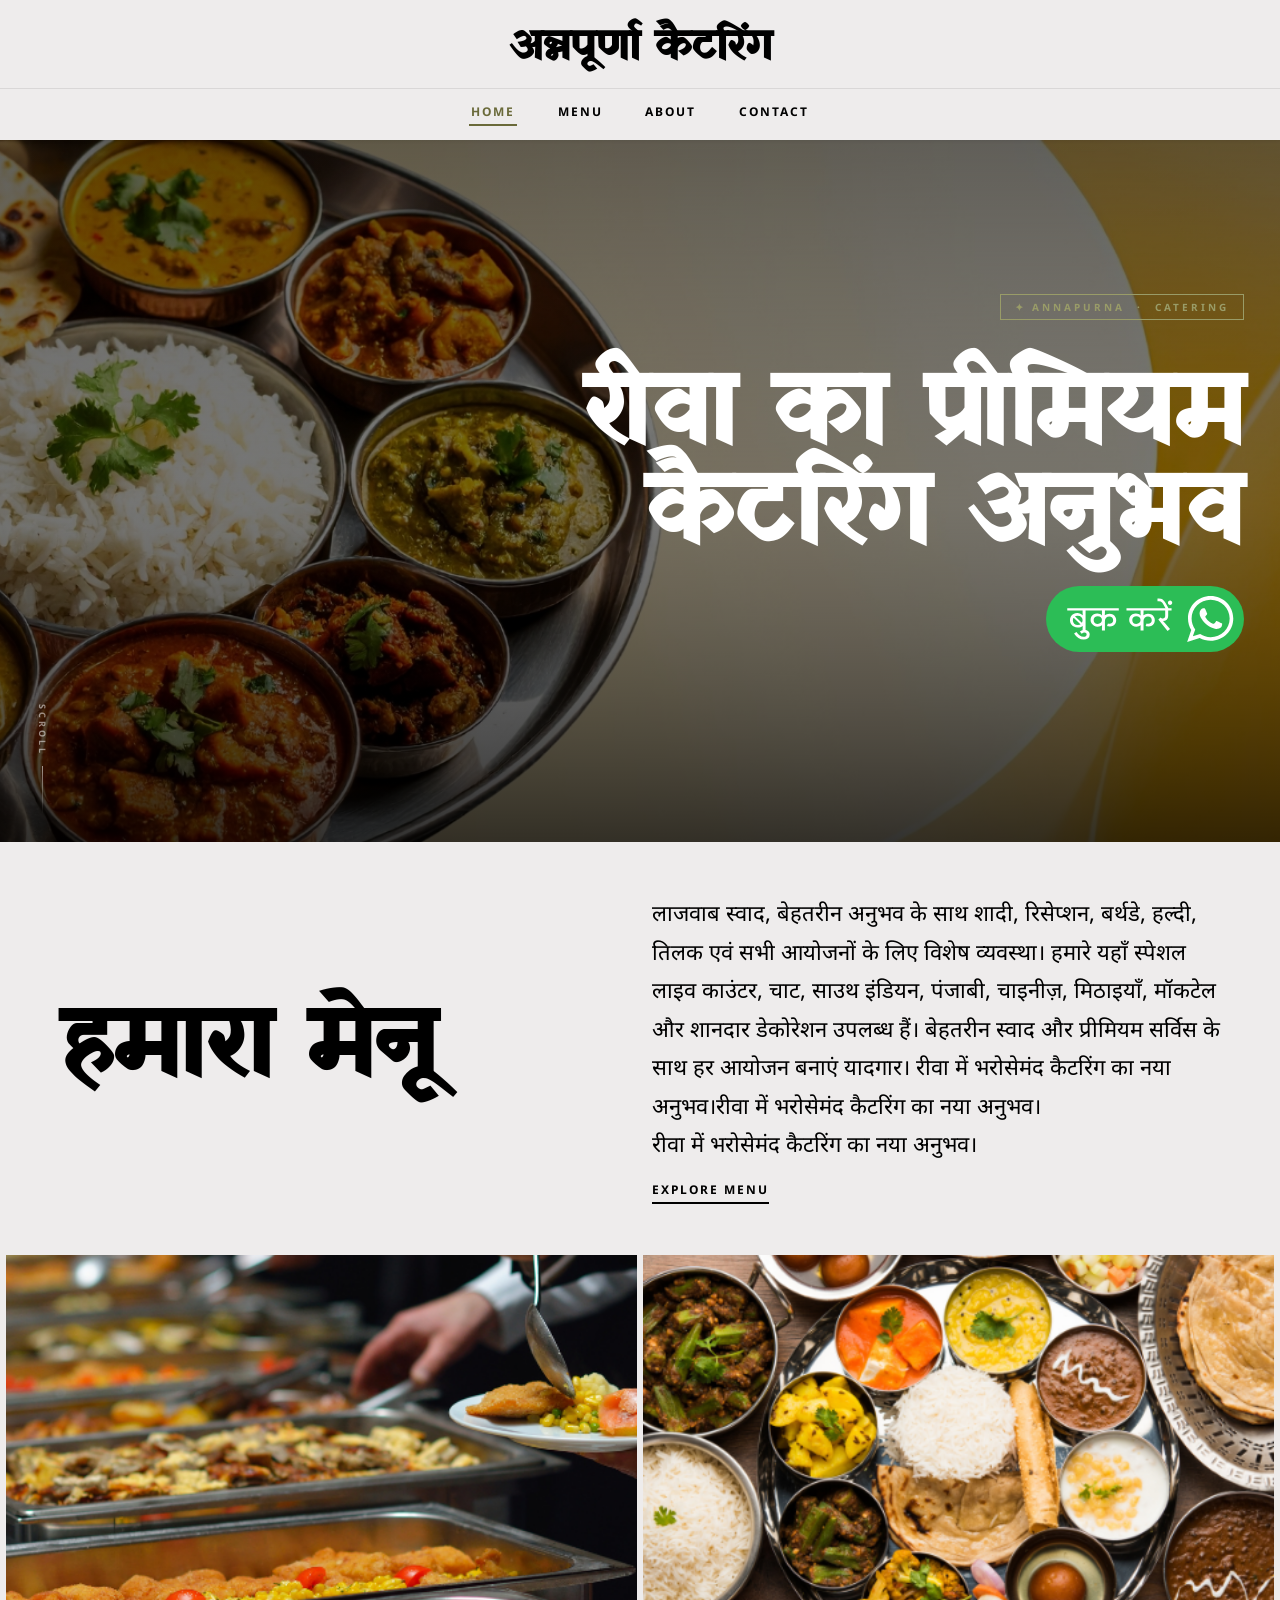
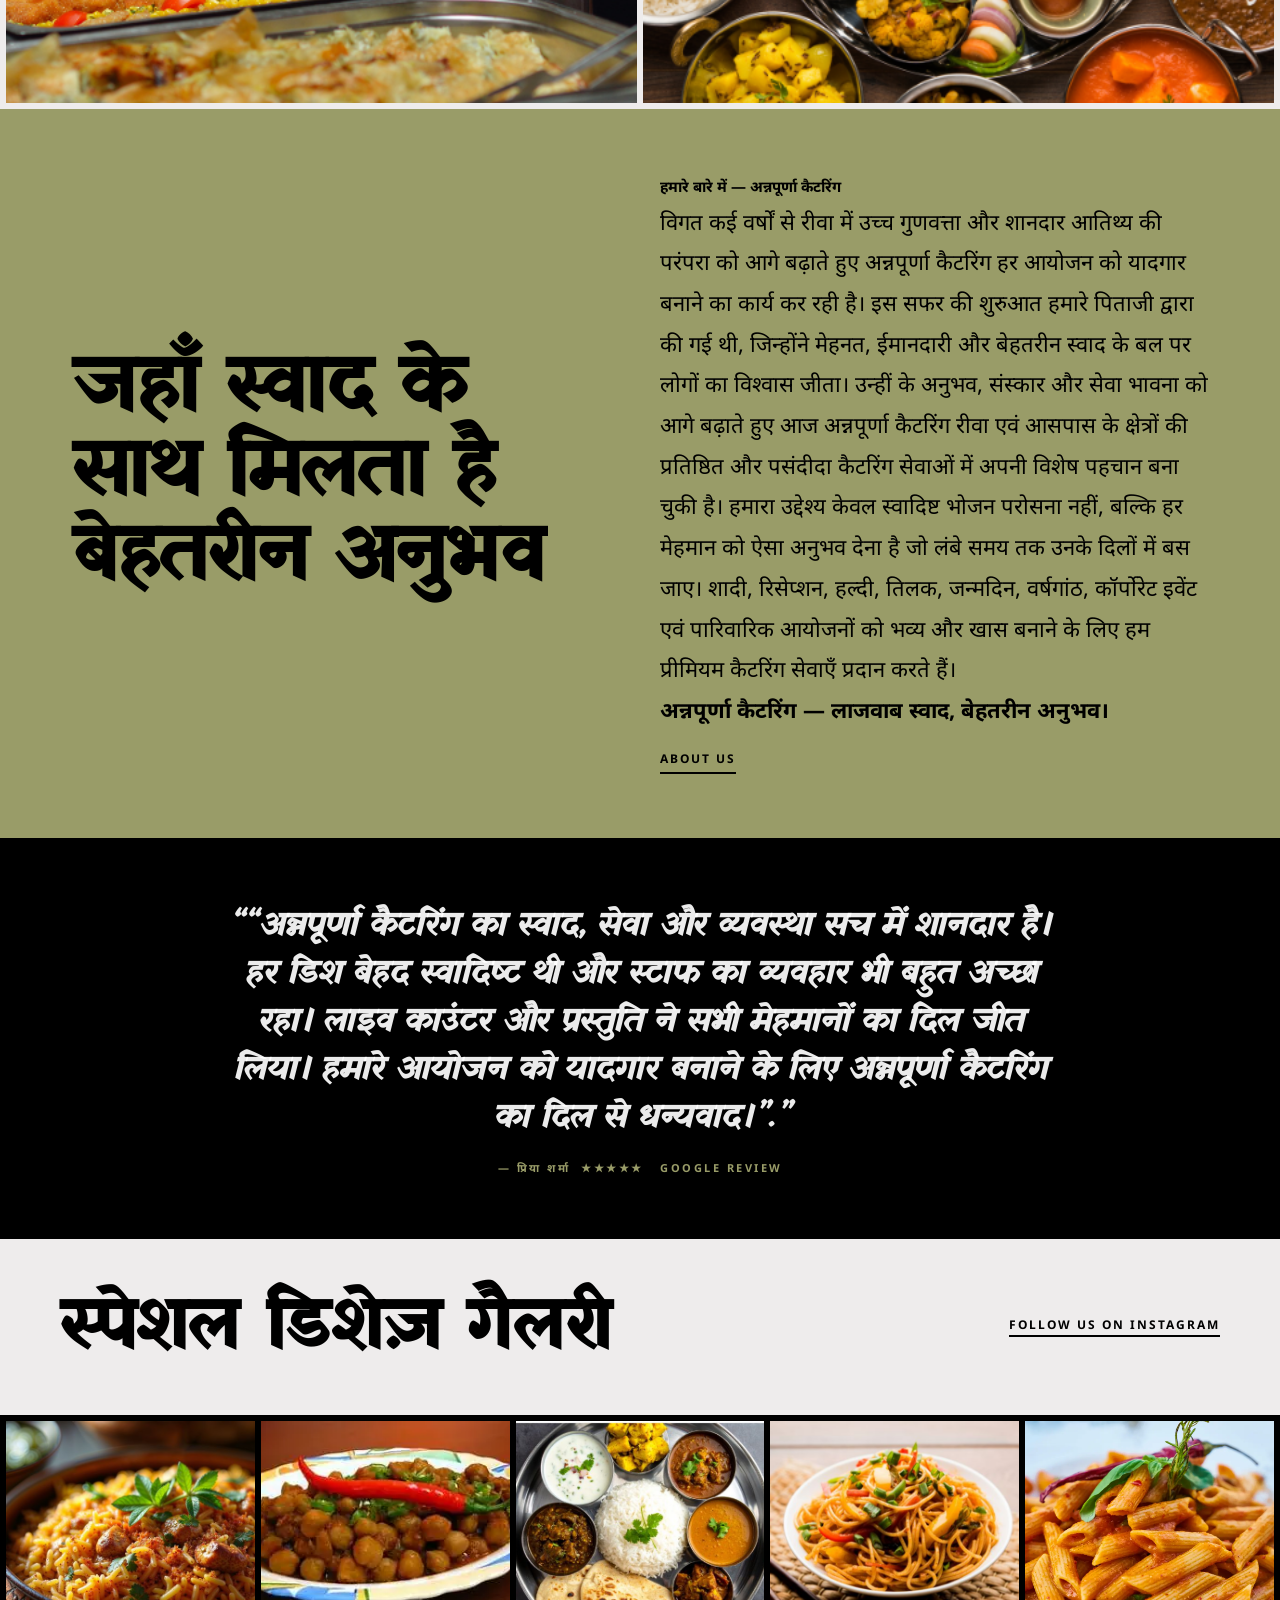
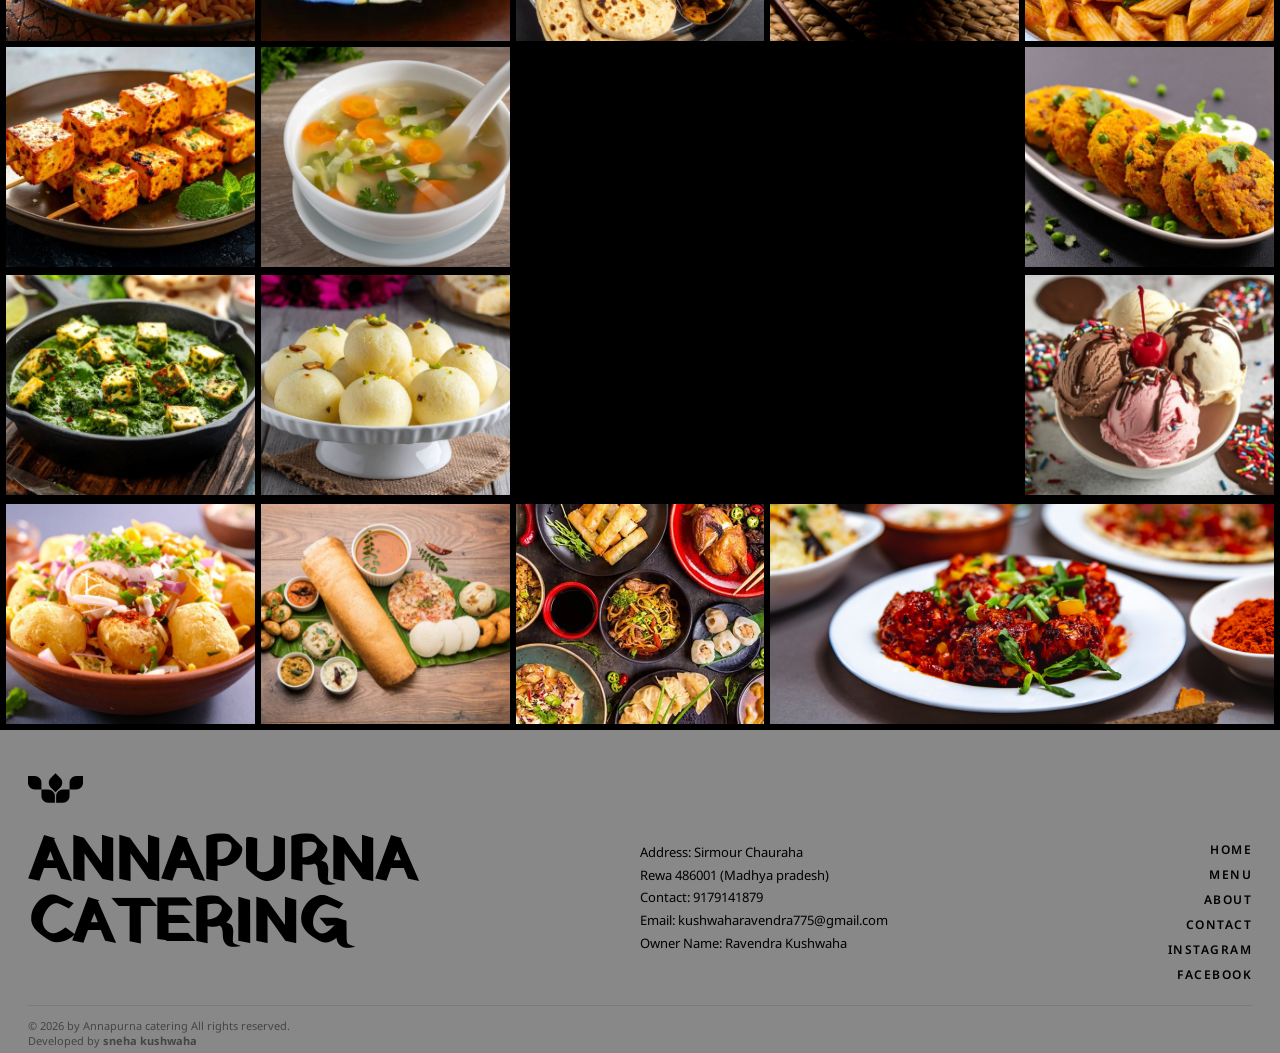
==== index.html @ 1f5bac2f "Update index.html" ====
<!DOCTYPE html>
<html lang="en">
<head>
  <meta charset="UTF-8">
  <meta name="viewport" content="width=device-width, initial-scale=1.0">
  <meta name="description" content="Annapurna Catering">

  <!-- Open Graph / Social Sharing -->
  <meta property="og:type" content="website">
  <meta property="og:title" content="Annapurna Catering — Indian Restaurant & Caffe">
  <meta property="og:description" content="Experience authentic Indian cuisine crafted with tradition, spice, and soul. Reserve your table at Annapurna Catering today.">
  <meta property="og:image" content="images/hero.jpg">

  <!-- Twitter Card -->
  <meta name="twitter:card" content="summary_large_image">
  <meta name="twitter:title" content="Annapurna Catering — Indian Restaurant & Caffe">
  <meta name="twitter:description" content="Authentic Indian flavours, warm ambiance, unforgettable dining. Book your table now.">
  <meta name="twitter:image" content="images/hero.jpg">

  <title>Annapurna Catering — Indian Restaurant &amp; Caffe</title>

  <!-- Favicon -->
  <link rel="icon" type="image/svg+xml" href="data:image/svg+xml,%3Csvg xmlns='http://www.w3.org/2000/svg' viewBox='0 0 180 97'%3E%3Cpath fill='%23999c68' d='M92 75c0-12.15 9.85-22 22-22h22v22c0 12.15-9.85 22-22 22H92V75Z'/%3E%3Cpath fill='%23999c68' d='M136 31c0-12.15 9.85-22 22-22h22v22c0 12.15-9.85 22-22 22h-22V31Z'/%3E%3Cpath fill='%23999c68' d='M88 75c0-12.15-9.85-22-22-22H44v22c0 12.15 9.85 22 22 22h22V75Z'/%3E%3Cpath fill='%23999c68' d='M44 31c0-12.15-9.85-22-22-22H0v22c0 12.15 9.85 22 22 22h22V31Z'/%3E%3Cpath fill='%23999c68' d='M74.556 46.67c-8.591-8.592-8.591-22.522 0-31.113L90.113 0l15.556 15.556c8.592 8.591 8.592 22.521 0 31.113L90.113 62.226 74.556 46.67Z'/%3E%3C/svg%3E">
  <link rel="stylesheet" href="css/style.css">

  <!-- hindi font  -->
  <link rel="preconnect" href="https://fonts.googleapis.com">
  <link rel="preconnect" href="https://fonts.gstatic.com" crossorigin>
  <link href="https://fonts.googleapis.com/css2?family=Yatra+One&display=swap" rel="stylesheet">
  <link href="https://fonts.googleapis.com/css2?family=Noto+Sans:ital,wght@0,100..900;1,100..900&display=swap" rel="stylesheet">

</head>
<body>

  <!-- ══════════════════════════════════════
       NAVBAR — Logo center-top, links row below
       ══════════════════════════════════════ -->
  <nav class="topnav" id="myTopnav">

    <!-- Row 1: Logo (center) + hamburger (right on mobile) -->
    <div class="nav-top-row">
      <div class="logo">अन्नपूर्णा कैटरिंग</div>
    </div>

    <!-- Row 2: Navigation links -->
    <div class="nav-links" id="navLinks">
      <a href="index.html" class="active">HOME</a>
      <a href="menu.html">MENU</a>
      <a href="about.html">ABOUT</a>
      <a href="about.html#contact">CONTACT</a>
      
    </div>

  </nav>

  <!-- ══════════════════════════════════════
       HERO — Fully rebuilt with rich content
       ══════════════════════════════════════ -->
  <section class="hero" id="heroSection">
    <div class="hero-inner">
      <div class="hero-badge">&#10022; ANNAPURNA &nbsp;&middot;&nbsp; CATERING</div>
        <br><br>
      <h1 class="hero-title">
        रीवा का प्रीमियम <br>
        कैटरिंग अनुभव<br>
      </h1>
      <a href="https://wa.me/9179141879" target="_blank" rel="noopener noreferrer">
        <img src="images/wasvg.svg" alt="WhatsApp" width="30%" height="auto" align="right">
      </a>
   </div>

    <!-- Scroll indicator -->
    <div class="hero-scroll-hint">
      <span>SCROLL</span>
      <div class="scroll-line"></div>
    </div>
  </section>



  <!-- ══════════════════════════════════════
       MENU INTRO
       ══════════════════════════════════════ -->
  <section class="about">
    <div class="big-text">हमारा मेनू </div>
    <div class="small-text">
      <p>लाजवाब स्वाद, बेहतरीन अनुभव के साथ शादी, रिसेप्शन, बर्थडे, हल्दी, तिलक एवं सभी आयोजनों के लिए विशेष व्यवस्था। हमारे यहाँ स्पेशल लाइव काउंटर, चाट, साउथ इंडियन, पंजाबी, चाइनीज़, मिठाइयाँ, मॉकटेल और शानदार डेकोरेशन उपलब्ध हैं। बेहतरीन स्वाद और प्रीमियम सर्विस के साथ हर आयोजन बनाएं यादगार। रीवा में भरोसेमंद कैटरिंग का नया अनुभव।रीवा में भरोसेमंद कैटरिंग का नया अनुभव।
        <br>रीवा में भरोसेमंद कैटरिंग का नया अनुभव।
      </p>
      <a href="menu.html"><b>EXPLORE MENU</b></a>
    </div>
  </section>

  <!-- ══════════════════════════════════════
       IMAGE DUO
       ══════════════════════════════════════ -->
  <div class="image-box">
    <div class="img1">
      <img src="images/about-1.png" alt="Warm and inviting restaurant interior at Annapurna Catering">
    </div>
    <div class="img2">
      <img src="images/about-2.png" alt="Beautifully plated Indian dishes at Annapurna Catering">
    </div>
  </div>

  <!-- ══════════════════════════════════════
       GREEN BANNER
       ══════════════════════════════════════ -->
  <section class="box-section">
    <div class="box1">जहाँ स्वाद के <br> साथ मिलता है <br>बेहतरीन अनुभव</div>
    <div class="box2"><b>हमारे बारे में — अन्नपूर्णा कैटरिंग</b>
      <p>विगत कई वर्षों से रीवा में उच्च गुणवत्ता और शानदार आतिथ्य की परंपरा को आगे बढ़ाते हुए अन्नपूर्णा कैटरिंग हर आयोजन को यादगार बनाने का कार्य कर रही है। इस सफर की शुरुआत हमारे पिताजी द्वारा की गई थी, जिन्होंने मेहनत, ईमानदारी और बेहतरीन स्वाद के बल पर लोगों का विश्वास जीता। उन्हीं के अनुभव, संस्कार और सेवा भावना को आगे बढ़ाते हुए आज अन्नपूर्णा कैटरिंग रीवा एवं आसपास के क्षेत्रों की प्रतिष्ठित और पसंदीदा कैटरिंग सेवाओं में अपनी विशेष पहचान बना चुकी है।

हमारा उद्देश्य केवल स्वादिष्ट भोजन परोसना नहीं, बल्कि हर मेहमान को ऐसा अनुभव देना है जो लंबे समय तक उनके दिलों में बस जाए। शादी, रिसेप्शन, हल्दी, तिलक, जन्मदिन, वर्षगांठ, कॉर्पोरेट इवेंट एवं पारिवारिक आयोजनों को भव्य और खास बनाने के लिए हम प्रीमियम कैटरिंग सेवाएँ प्रदान करते हैं।

<br><b>अन्नपूर्णा कैटरिंग — लाजवाब स्वाद, बेहतरीन अनुभव।</b> </p>
      <a href="about.html">ABOUT US</a>
    </div>
  </section>

  <!-- ══════════════════════════════════════
       TESTIMONIAL STRIP
       ══════════════════════════════════════ -->
  <div class="testimonial-strip">
    <div class="testimonial-quote">
      &ldquo;“अन्नपूर्णा कैटरिंग का स्वाद, सेवा और व्यवस्था सच में शानदार है। हर डिश बेहद स्वादिष्ट थी और स्टाफ का व्यवहार भी बहुत अच्छा रहा। लाइव काउंटर और प्रस्तुति ने सभी मेहमानों का दिल जीत लिया। हमारे आयोजन को यादगार बनाने के लिए अन्नपूर्णा कैटरिंग का दिल से धन्यवाद।”.&rdquo;
    </div>
    <div class="testimonial-author">— प्रिया शर्मा  &nbsp;&#9733;&#9733;&#9733;&#9733;&#9733; &nbsp; GOOGLE REVIEW</div>
  </div>

  <!-- ══════════════════════════════════════
       MOMENTS HEADING
       ══════════════════════════════════════ -->
  <div class="tag">
    <p>स्पेशल डिशेज़ गैलरी</p>
    <a href="https://www.instagram.com/ravendrakushwaha836" target="_blank" rel="noopener noreferrer">FOLLOW US ON INSTAGRAM</a>
  </div>

  <!-- ══════════════════════════════════════
       PHOTO GRID
       ══════════════════════════════════════ -->
  <div class="grid-container">
    <div class="item1">
      <img src="images/gallary-1.jpg" alt="Indian dish">
      <!-- <h4 class="price">Check menu for price</h4> -->
    </div>
    <div class="item2">
      <img src="images/gallery-2.webp" alt="Indian dish">
      <!-- <h4 class="price">Check menu for price</h4> -->
    </div>
    <div class="item3">
      <img src="images/catering.jpg" alt="Indian dish">
      <!-- <h4 class="price">Check menu for price</h4> -->
    </div>
    <div class="item4">
      <img src="images/gallery-4.jpg" alt="Indian dish">
      <!-- <h4 class="price">Check menu for price</h4> -->
    </div>
    <div class="item5">
      <img src="images/gallery-5.webp" alt="Indian dish">
      <!-- <h4 class="price">Check menu for price</h4> -->
    </div>
    <div class="item6">
      <img src="images/gallery-6.jpg" alt="Indian dish">
      <!-- <h4 class="price">Check menu for price</h4> -->
    </div>
    <div class="item7">
      <img src="images/gallery-7.jpg" alt="Indian dish">
      <!-- <h4 class="price">Check menu for price</h4> -->
    </div>
    <div class="item8">
      <video src="videos/video-1.mp4" autoplay muted loop playsinline></video>
    </div>
    <div class="item9">
      <img src="images/gallery-8.jpg" alt="Indian dish">
      <!-- <h4 class="price">Check menu for price</h4> -->
    </div>
    <div class="item10">
      <img src="images/gallery-9.jpg" alt="Indian dish">
      <!-- <h4 class="price">Check menu for price</h4> -->
    </div>
    <div class="item11">
      <img src="images/gallery-10.jpg" alt="Indian dish">
      <!-- <h4 class="price">Check menu for price</h4> -->
    </div>
    <div class="item12">
      <img src="images/gallery-11.jpg" alt="Indian dish">
      <!-- <h4 class="price">Check menu for price</h4> -->
    </div>
    <div class="item13">
      <img src="images/gallery-12.jpg" alt="Indian dish">
      <!-- <h4 class="price">Check menu for price</h4> -->
    </div>
    <div class="item14">
      <img src="images/gallery-13.jpg" alt="Indian dish">
      <!-- <h4 class="price">Check menu for price</h4> -->
    </div>
    <div class="item15">
      <img src="images/gallery-14.webp" alt="Indian dish">
      <!-- <h4 class="price">Check menu for price</h4> -->
    </div>
    <div class="item16">
      <img src="images/gallery-16.jpg" alt="Indian dish">
      <!-- <h4 class="price">Check menu for price</h4> -->
    </div>
  </div>

  <!-- ══════════════════════════════════════
       FOOTER
       ══════════════════════════════════════ -->
  <footer class="footer">
    <div class="footer-logo">
      <svg preserveAspectRatio="xMidYMid meet" viewBox="0 0 180 97" xmlns="http://www.w3.org/2000/svg" aria-hidden="true">
        <path fill="#000" d="M92 75c0-12.15 9.85-22 22-22h22v22c0 12.15-9.85 22-22 22H92V75Z"/>
        <path fill="#000" d="M136 31c0-12.15 9.85-22 22-22h22v22c0 12.15-9.85 22-22 22h-22V31Z"/>
        <path fill="#000" d="M88 75c0-12.15-9.85-22-22-22H44v22c0 12.15 9.85 22 22 22h22V75Z"/>
        <path fill="#000" d="M44 31c0-12.15-9.85-22-22-22H0v22c0 12.15 9.85 22 22 22h22V31Z"/>
        <path fill="#000" d="M74.556 46.67c-8.591-8.592-8.591-22.522 0-31.113L90.113 0l15.556 15.556c8.592 8.591 8.592 22.521 0 31.113L90.113 62.226 74.556 46.67Z"/>
      </svg>
    </div>
    <div class="footer-box">
      <div class="footer-box1">
        <!-- <p>Delicious Taste, <br>&amp; Exceptional Experience</p> -->
        <b>ANNAPURNA <BR>CATERING</b>
      </div>
      <div class="footer-box2">
        Address: Sirmour Chauraha <br>
        Rewa 486001 (Madhya pradesh)<br>
        Contact: 9179141879<br>
        Email: kushwaharavendra775@gmail.com<br>
        Owner Name: Ravendra Kushwaha<br><br>
        <!-- Mon–Sun: 12:00 PM – 10:30 PM -->
      </div>
      <div class="footer-box3">
        <a href="index.html">HOME</a>
        <a href="menu.html">MENU</a>
        <a href="about.html">ABOUT</a>
        <a href="about.html#contact">CONTACT</a>
        <!-- <a href="book-a-table.html">BOOK A TABLE</a> -->
        <a href="https://www.instagram.com/ravendrakushwaha836" target="_blank" rel="noopener noreferrer">INSTAGRAM</a>
        <a href="https://www.facebook.com/annapurnarewa" target="_blank" rel="noopener noreferrer">FACEBOOK</a>
      </div>
    </div>
    <p>&copy; 2026 by Annapurna catering All rights reserved. <br> Developed by <a style="font-weight: bold;" href="https://snehagraphics.github.io/" target="_blank"> sneha kushwaha  </a>  <a style="font-weight: bold;" href="https://snehagraphics.github.io/" target="_blank"></a></p>
  </footer>

  <script src="js/main.js"></script>

</body>
</html>
---- css/style.css ----
/* ============================================
   SPICE HAVEN RESTAURANT — Global Stylesheet
   ============================================ */

/* ---------- CSS Variables ---------- */
:root {
  --bg:          #eeecec;
  --accent:      #999c68;
  --accent-dark: #6a6a3a;
  --black:       #000000;
  --gray:        #6a6a6a;
  --footer-bg:   #888888;
  --white:       #ffffff;
  --font-display: 'Yatra One', 'Times New Roman', serif;
  --font-body:    'Noto Sans', 'Lucida Sans', sans-serif;
}

/* ---------- Reset & Base ---------- */
*, *::before, *::after { box-sizing: border-box; margin: 0; padding: 0; }
html   { scroll-behavior: smooth; }
body   { font-family: var(--font-body); background-color: var(--bg); color: var(--black); overflow-x: hidden; }
img    { display: block; max-width: 100%; height: auto; }
a      { text-decoration: none; color: inherit; }


/* ============================================
   NAVBAR  — Logo centered top row, links row below
   ============================================ */
.topnav {
  position: fixed;
  top: 0; left: 0;
  width: 100%;
  background-color: var(--bg);
  z-index: 1000;
  box-shadow: 0 1px 4px rgba(0,0,0,0.08);
  /* two-row column layout */
  display: flex;
  flex-direction: column;
  align-items: stretch;
}

/* ── Row 1: logo ── */
.nav-top-row {
  display: flex;
  align-items: center;
  justify-content: center;
  padding: 16px 24px 0;
  position: relative;       /* anchor for hamburger */
}

.logo {
  font-family: var(--font-display);
  font-size: clamp(22px, 3.5vw, 42px);
  font-weight: 900;
  /* letter-spacing: 4px; */
  text-align: center;
}

/* ── Row 2: links ── */
.nav-links {
  display: flex;
  align-items: center;
  justify-content: center;
  gap: clamp(14px, 3vw, 44px);
  padding: 10px 24px 14px;
  border-top: 1px solid rgba(0,0,0,0.09);
  margin-top: 10px;
  flex-wrap: wrap;
}

.nav-links a {
  font-size: clamp(10px, 1.1vw, 12px);
  font-weight: 700;
  letter-spacing: 2px;
  color: var(--black);
  padding: 4px 2px;
  border-bottom: 2px solid transparent;
  transition: color .2s, border-color .2s;
  white-space: nowrap;
}

.nav-links a:hover,
.nav-links a.active {
  color: var(--accent-dark);
  border-bottom-color: var(--accent-dark);
}


/* ── Mobile collapse ── */
@media (max-width: 768px) {

  /* .nav-links {
    display: none;
    flex-direction: column;
    align-items: flex-start;
    gap: 0;
    padding: 0 20px 14px;
    margin-top: 8px;
  }

  .nav-links a {
    width: 100%;
    padding: 11px 0;
    border-bottom: 1px solid rgba(0,0,0,0.07);
    font-size: 13px;
  } */

  .topnav.open .nav-links { display: flex; }
}


/* ============================================
   HERO — Rebuilt
   ============================================ */
.hero {
  /* margin-top set dynamically by JS */
  position: relative;
  min-height: clamp(480px, 78vh, 780px);
background: 
  linear-gradient(to bottom, rgba(0, 0, 0, 0.6), rgba(0, 0, 0, 0)),
  url('../images/hero.jpg') center/cover no-repeat;
  background-repeat: no-repeat;
  background-position: center;
  background-size: cover;
  display: flex;
  flex-direction: column;
  align-items: flex-end;
  justify-content: center;
  padding: 0 0 60px clamp(28px, 7vw, 100px);
  overflow: hidden;
}

/* Dark gradient overlay — bottom-heavy for readability */
.hero::before {
  content: '';
  position: absolute;
  inset: 0;
  background: linear-gradient(
    to top,
    rgba(0,0,0,0.80) 0%,
    rgba(0,0,0,0.35) 48%,
    rgba(0,0,0,0.06) 100%
  );
  pointer-events: none;
}

.hero-inner {
  position: relative;
  z-index: 1;
  max-width: 680px;
  right: 36px;
  text-align: right;
}

/* Eyebrow badge */
.hero-badge {
  display: inline-block;
  font-size: 10px;
  font-weight: 700;
  letter-spacing: 3px;
  color: var(--accent);
  border: 1.5px solid var(--accent);
  padding: 5px 14px;
  margin-top: 24px;
  margin-bottom: 22px;
  text-transform: uppercase;
}

/* Main headline */
.hero-title {
  font-family: var(--font-display);
  font-size: clamp(46px, 9vw, 100px);
  font-weight: 900;
  color: var(--white);
  line-height: 1.0;
  letter-spacing: 1px;
  margin-bottom: 22px;
}

.hero-title em {
  font-style: italic;
  color: var(--accent);
}

/* Subheading */
.hero-sub {
  font-size: clamp(14px, 1.5vw, 17px);
  color: rgba(255,255,255,0.82);
  line-height: 1.75;
  max-width: 480px;
  margin-bottom: 34px;
}

/* CTA buttons */
.hero-ctas {
  display: flex;
  gap: 14px;
  flex-wrap: wrap;
  margin-bottom: 40px;
}

.btn-primary {
  display: inline-block;
  background-color: var(--accent-dark);
  color: var(--white);
  font-size: 11px;
  font-weight: 700;
  letter-spacing: 2.5px;
  padding: 16px 34px;
  transition: opacity .2s;
  justify-content: flex-end;
}
.btn-primary:hover { opacity: .85; }

.btn-ghost {
  display: inline-block;
  background: transparent;
  color: var(--white);
  font-size: 11px;
  font-weight: 700;
  letter-spacing: 2.5px;
  padding: 15px 32px;
  border: 1.5px solid rgba(255,255,255,0.55);
  transition: background .2s, border-color .2s;
}
.btn-ghost:hover { background: rgba(255,255,255,0.1); border-color: var(--white); }



/* Scroll hint — bottom-right of hero */
.hero-scroll-hint {
  position: absolute;
  bottom: 28px;
  left: 36px;
  z-index: 1;
  display: flex;
  flex-direction: column;
  align-items: center;
  gap: 10px;
}

.hero-scroll-hint span {
  font-size: 9px;
  font-weight: 700;
  letter-spacing: 3px;
  color: rgba(255,255,255,0.5);
  writing-mode: vertical-rl;
  text-orientation: mixed;
}

.scroll-line {
  width: 1px;
  height: 48px;
  background: linear-gradient(to bottom, rgba(255,255,255,0.55), transparent);
}

@media (max-width: 560px) {
  .hero { padding: 0 0 44px 22px; min-height: clamp(200px, 60vh, 00px); }
  .hero-scroll-hint { display: none; }
  .hero-stat-sep { height: 30px; margin-right: 18px; }
  .hero-stat { padding-right: 18px; }
}


/* ============================================
   FEATURES STRIP
   ============================================ */
.features-strip {
  background-color: var(--black);
  color: var(--white);
  display: flex;
  justify-content: center;
  align-items: stretch;
  flex-wrap: wrap;
}

.feature-item {
  flex: 1;
  min-width: 180px;
  padding: clamp(22px, 3vw, 36px) clamp(16px, 2.5vw, 28px);
  text-align: center;
  border-right: 1px solid rgba(255,255,255,0.1);
  transition: background .2s;
}
.feature-item:last-child { border-right: none; }
.feature-item:hover { background: rgba(255,255,255,0.05); }

.feature-icon {
  font-size: 28px;
  display: block;
  margin-bottom: 10px;
}

.feature-title {
  font-size: 11px;
  font-weight: 700;
  letter-spacing: 2px;
  text-transform: uppercase;
  margin-bottom: 8px;
}

.feature-desc {
  font-size: 12px;
  color: rgba(255,255,255,0.52);
  line-height: 1.65;
}

@media (max-width: 560px) {
  .features-strip { flex-direction: column; }
  .feature-item { border-right: none; border-bottom: 1px solid rgba(255,255,255,0.1); }
  .feature-item:last-child { border-bottom: none; }
}


/* ============================================
   MENU INTRO
   ============================================ */
.about {
  display: flex;
  align-items: center;
  background-color: var(--bg);
  padding: clamp(28px, 4vw, 56px) clamp(20px, 5vw, 60px);
  gap: 24px;
  flex-wrap: wrap;
}

.big-text {
  font-family: var(--font-display);
  font-size: clamp(40px, 8vw, 96px);
  font-weight: 900;
  flex: 1;
  min-width: 180px;
}

.small-text {
  flex: 1;
  min-width: 220px;
  font-size: clamp(13px, 1.5vw, 15px);
  line-height: 1.75;
}

.small-text a {
  display: inline-block;
  margin-top: 16px;
  font-size: 12px;
  font-weight: 700;
  letter-spacing: 2px;
  border-bottom: 2px solid var(--black);
  padding-bottom: 2px;
  color: var(--black);
  transition: opacity .2s;
}
.small-text a:hover { opacity: .6; }


/* ============================================
   IMAGE DUO
   ============================================ */
.image-box {
  display: flex;
  gap: 6px;
  padding: 0 6px 6px;
}

.img1, .img2 { flex: 1; overflow: hidden; }

.img1 img, .img2 img {
  width: 100%;
  height: clamp(200px, 35vw, 500px);
  object-fit: cover;
  transition: transform .4s ease;
}
.img1 img:hover, .img2 img:hover { transform: scale(1.03); }

@media (max-width: 768px) {
  .image-box { flex-direction: column; }
  .img1 img, .img2 img { height: 230px; }
}


/* ============================================
   GREEN BANNER
   ============================================ */
.box-section {
  background-color: var(--accent);
  display: flex;
  align-items: center;
  gap: 40px;
  padding: clamp(36px, 5vw, 72px) clamp(24px, 6vw, 72px);
  flex-wrap: wrap;
}

.box1 {
  font-family: var(--font-display);
  font-size: clamp(28px, 6vw, 80px);
  font-weight: 900;
  line-height: 1.1;
  flex: 1;
  min-width: 220px;
}

.box2 {
  flex: 1;
  min-width: 220px;
  font-size: clamp(13px, 1.5vw, 15px);
  line-height: 1.85;
}

.box2 a {
  display: inline-block;
  margin-top: 18px;
  font-size: 12px;
  font-weight: 700;
  letter-spacing: 2px;
  border-bottom: 2px solid var(--black);
  padding-bottom: 2px;
  color: var(--black);
  transition: opacity .2s;
}
.box2 a:hover { opacity: .6; }


/* ============================================
   TESTIMONIAL STRIP
   ============================================ */
.testimonial-strip {
  background-color: var(--black);
  color: var(--white);
  padding: clamp(36px, 5vw, 68px) clamp(24px, 7vw, 120px);
  text-align: center;
}

.testimonial-quote {
  font-family: var(--font-display);
  font-size: clamp(18px, 3vw, 32px);
  font-weight: 700;
  font-style: italic;
  line-height: 1.5;
  max-width: 820px;
  margin: 0 auto 18px;
  color: rgba(255,255,255,0.92);
}

.testimonial-author {
  font-size: 11px;
  font-weight: 700;
  letter-spacing: 2.5px;
  color: var(--accent);
  text-transform: uppercase;
}


/* ============================================
   MOMENTS HEADING (tag)
   ============================================ */
.tag {
  display: flex;
  align-items: center;
  justify-content: space-between;
  padding: clamp(18px, 3vw, 36px) clamp(20px, 5vw, 60px);
  flex-wrap: wrap;
  gap: 12px;
}

.tag p {
  font-family: var(--font-display);
  font-size: clamp(22px, 5.5vw, 72px);
  font-weight: 900;
  letter-spacing: 1px;
}

.tag a {
  font-size: 12px;
  font-weight: 700;
  letter-spacing: 2px;
  color: var(--black);
  border-bottom: 2px solid var(--black);
  padding-bottom: 2px;
  transition: opacity .2s;
}
.tag a:hover { opacity: .6; }


/* ============================================
   PHOTO GRID
   ============================================ */
.grid-container {
  display: grid;
  grid-template-columns: repeat(5, 1fr);
  gap: 6px;
  background-color: var(--black);
  padding: 6px;
}

.grid-container > div {
  position: relative;
  overflow: hidden;
}

.grid-container img {
  width: 100%;
  height: 220px;
  object-fit: cover;
  transition: transform .35s ease, opacity .35s ease;
}

.grid-container video {
  width: 100%;
  height: 100%;
  min-height: 220px;
  object-fit: cover;
}

.grid-container > div:hover img { transform: scale(1.06); opacity: .75; }

.price {
  position: absolute;
  bottom: 0; left: 0; right: 0;
  background: rgba(0,0,0,0.62);
  color: var(--white);
  font-size: 12px;
  padding: 7px 10px;
  transform: translateY(100%);
  transition: transform .3s ease;
}
.grid-container > div:hover .price { transform: translateY(0); }

.item8  { grid-column: span 2; grid-row: span 2; }
.item8 video { min-height: 446px; }
.item16 { grid-column: span 2; }
.item16 video { min-height: 220px; }

@media (max-width: 900px) {
  .grid-container { grid-template-columns: repeat(3, 1fr); }
  .item8 { grid-column: span 2; grid-row: span 1; }
  .item8 video { min-height: 220px; }
}
@media (max-width: 560px) {
  .grid-container { grid-template-columns: repeat(2, 1fr); }
  .grid-container img { height: 160px; }
  .grid-container video, .item8 video { min-height: 160px; }
  .item8 { grid-column: span 2; }
  .item16 { grid-column: span 2; }
}


/* ============================================
   FOOTER
   ============================================ */
.footer {
  background-color: var(--footer-bg);
  padding: 36px 28px 22px;
}

.footer-logo svg {
  height: 44px;
  width: 55px;
  margin-bottom: 18px;
}

.footer-box {
  display: flex;
  gap: 24px;
  flex-wrap: wrap;
  margin-bottom: 22px;
}

.footer-box1 { flex: 2; min-width: 160px; }
.footer-box1 p { font-size: 15px; letter-spacing: 1px; }
.footer-box1 b {
  font-family: var(--font-display);
  font-size: clamp(32px, 5vw, 62px);
  display: block;
  line-height: 1;
}

.footer-box2 {
  flex: 1;
  min-width: 140px;
  font-size: 13px;
  line-height: 1.75;
  padding-top: 8px;
}

/* ── Footer nav: column layout (like user requested) ── */
.footer-box3 {
  flex: 1;
  min-width: 120px;
  display: flex;
  flex-direction: column;   /* VERTICAL column of links */
  align-items: flex-end;
  gap: 8px;
  padding-top: 8px;
}

.footer-box3 a {
  font-size: 12px;
  font-weight: 600;
  letter-spacing: 1.5px;
  color: var(--black);
  transition: color .2s;
}
.footer-box3 a:hover { color: var(--white); }

.footer > p:last-child {
  font-size: 11px;
  color: rgba(0,0,0,0.5);
  margin-top: 14px;
  border-top: 1px solid rgba(0,0,0,0.1);
  padding-top: 12px;
}

@media (max-width: 480px) {
  .footer-box { flex-direction: column; gap: 26px; }
  .footer-box3 { align-items: flex-start; }
  .footer-box1 b { font-size: 36px; }
}


/* ============================================
   MENU PAGE (video hero, menu panel)
   ============================================ */
.menu-hero {
  margin-top: 120px;
  position: relative;
  width: 100%;
  height: clamp(240px, 45vw, 540px);
  overflow: hidden;
  background: var(--black);
}
.menu-hero video { width: 100%; height: 100%; object-fit: cover; opacity: .85; }
.menu-hero-title {
  position: absolute;
  inset: 0;
  display: flex;
  align-items: center;
  justify-content: center;
  font-family: var(--font-display);
  font-size: clamp(48px, 12vw, 130px);
  font-weight: 900;
  color: var(--white);
  letter-spacing: 4px;
  text-shadow: 0 4px 20px rgba(0,0,0,0.5);
  pointer-events: none;
}

.menu-panel {
  background-color: var(--bg);
  padding: clamp(28px, 4vw, 60px) clamp(20px, 5vw, 64px);
}

.menu-images-row {
  display: flex;
  gap: 16px;
  margin-bottom: 44px;
  flex-wrap: wrap;
}
.menu-images-row .img-box { flex: 1; min-width: 120px; overflow: hidden; }
.menu-images-row .img-box img {
  width: 100%;
  height: clamp(120px, 20vw, 220px);
  object-fit: cover;
  transition: transform .35s ease;
}
.menu-images-row .img-box img:hover { transform: scale(1.05); }

.menu-grid {
  display: grid;
  grid-template-columns: repeat(auto-fill, minmax(280px, 1fr));
  gap: 36px;
}

.menu-category { border-top: 2px solid var(--black); padding-top: 18px; }
.menu-category h3 {
  font-family: var(--font-display);
  font-size: 13px;
  font-weight: 700;
  letter-spacing: 2.5px;
  text-transform: uppercase;
  margin-bottom: 18px;
}

.menu-row {
  display: flex;
  justify-content: space-between;
  align-items: baseline;
  padding: 9px 0;
  border-bottom: 1px dotted rgba(0,0,0,0.2);
  font-size: 14px;
  gap: 12px;
}
.menu-row:last-child { border-bottom: none; }
.dish-name { flex: 1; }
.dish-price { font-weight: 700; white-space: nowrap; }

@media (max-width: 480px) { .menu-grid { grid-template-columns: 1fr; } }


/* ============================================
   ABOUT PAGE
   ============================================ */
.abt-cont-box { margin-top: 0; background-color: var(--accent); }

.about-box {
  display: flex;
  gap: 36px;
  padding: clamp(36px, 5vw, 80px) clamp(24px, 6vw, 72px);
  flex-wrap: wrap;
  align-items: flex-start;
}

.text-name {
  flex: 1;
  min-width: 200px;
  font-family: var(--font-display);
  font-size: clamp(48px, 10vw, 112px);
  font-weight: 900;
  line-height: 1;
  display: flex;
  flex-direction: column;
  gap: 32px;
}
.text-name .footer-logo svg { height: 44px; width: 55px; margin: 0; }

.text-pra { flex: 1.5; min-width: 260px; padding-top: 12px; }
.text-pra p { font-size: clamp(13px, 1.5vw, 15px); line-height: 1.85; margin-bottom: 18px; }


/* ============================================
   CONTACT SECTION
   ============================================ */
.contact-box {
  background-color: var(--bg);
  display: flex;
  gap: 36px;
  padding: clamp(36px, 5vw, 80px) clamp(24px, 6vw, 72px);
  flex-wrap: wrap;
  align-items: flex-start;
}

.text-box {
  font-family: var(--font-display);
  font-size: clamp(36px, 7vw, 76px);
  font-weight: 900;
  flex: 1;
  min-width: 180px;
  line-height: 1.1;
}

.text-content,
.text-content2 {
  flex: 1;
  min-width: 180px;
  font-size: clamp(13px, 1.5vw, 15px);
  line-height: 2;
}

.text-content a, .text-content2 a {
  display: inline-block;
  font-weight: 700;
  letter-spacing: 1.5px;
  font-size: 13px;
  color: var(--black);
  border-bottom: 2px solid var(--black);
  padding-bottom: 1px;
  transition: opacity .2s;
}
.text-content a:hover, .text-content2 a:hover { opacity: .6; }
.text-content2 p { font-size: 14px; color: var(--gray); }

@media (max-width: 600px) {
  .about-box, .contact-box { flex-direction: column; }
}


/* ============================================
   BOOK A TABLE PAGE
   ============================================ */
.booking-header {
  margin-top: 0;
  text-align: center;
  padding: clamp(44px, 8vw, 110px) 20px clamp(20px, 4vw, 44px);
}
.booking-header h1 {
  font-family: var(--font-display);
  font-size: clamp(36px, 9vw, 100px);
  font-weight: 900;
  letter-spacing: 2px;
  line-height: 1;
}

.booking-controls {
  display: flex;
  justify-content: center;
  gap: clamp(16px, 4vw, 52px);
  padding: clamp(16px, 3vw, 36px) clamp(16px, 5vw, 64px);
  flex-wrap: wrap;
}

.booking-field {
  display: flex;
  flex-direction: column;
  gap: 8px;
  min-width: 180px;
  flex: 1;
  max-width: 260px;
}
.booking-field label {
  font-size: 11px;
  font-weight: 700;
  letter-spacing: 2px;
  text-transform: uppercase;
}
.booking-field select,
.booking-field input[type="date"],
.booking-field input[type="time"] {
  font-family: var(--font-body);
  font-size: 15px;
  padding: 10px 4px;
  background: transparent;
  border: none;
  border-bottom: 2px solid var(--black);
  outline: none;
  cursor: pointer;
  width: 100%;
  color: var(--black);
  appearance: none;
  -webkit-appearance: none;
}
.booking-field select:focus,
.booking-field input:focus { border-bottom-color: var(--accent-dark); }

.booking-divider {
  border: none;
  border-top: 1px solid rgba(0,0,0,0.18);
  margin: 8px clamp(16px, 5vw, 64px);
}

.time-slot-label {
  font-size: 13px;
  font-weight: 600;
  letter-spacing: 1px;
  padding: 8px clamp(16px, 5vw, 64px) 16px;
}

.time-grid {
  display: grid;
  grid-template-columns: repeat(auto-fill, minmax(130px, 1fr));
  gap: 8px;
  padding: 0 clamp(16px, 5vw, 64px) clamp(44px, 7vw, 88px);
  max-width: 900px;
  margin: 0 auto;
}

.time-slot {
  border: 1.5px solid var(--black);
  text-align: center;
  font-size: 14px;
  font-weight: 600;
  padding: 13px 8px;
  cursor: pointer;
  transition: background-color .2s, color .2s;
  user-select: none;
}
.time-slot:hover, .time-slot.selected {
  background-color: var(--accent-dark);
  color: var(--white);
  border-color: var(--accent-dark);
}

.book-btn {
  display: block;
  background-color: var(--accent-dark);
  color: var(--white);
  font-family: var(--font-body);
  font-size: 16px;
  font-weight: 700;
  letter-spacing: 2px;
  padding: 18px 32px;
  border: none;
  cursor: pointer;
  width: clamp(200px, 80%, 320px);
  margin: 0 auto 44px;
  transition: opacity .2s;
}
.book-btn:hover { opacity: .85; }

.form-popup {
  display: none;
  position: fixed;
  inset: 0;
  background: rgba(0,0,0,0.52);
  z-index: 2000;
  align-items: center;
  justify-content: center;
}
.form-popup.active { display: flex; }

.form-container {
  background: var(--white);
  padding: 44px 36px;
  max-width: 440px;
  width: 90%;
  text-align: center;
  position: relative;
}
.form-container h1 {
  font-family: var(--font-display);
  font-size: clamp(20px, 4vw, 26px);
  font-weight: 700;
  line-height: 1.3;
  margin-bottom: 16px;
}
.form-container p { font-size: 14px; color: var(--gray); margin-bottom: 28px; line-height: 1.75; }

.btn.cancel {
  background: var(--black);
  color: var(--white);
  border: none;
  padding: 14px 40px;
  font-size: 14px;
  font-weight: 600;
  letter-spacing: 1.5px;
  cursor: pointer;
  transition: opacity .2s;
}
.btn.cancel:hover { opacity: .75; }

p {
  font-size: 22px;
}

@media (max-width: 480px) {
  .booking-controls { flex-direction: column; align-items: stretch; }
  .booking-field { max-width: 100%; }
}
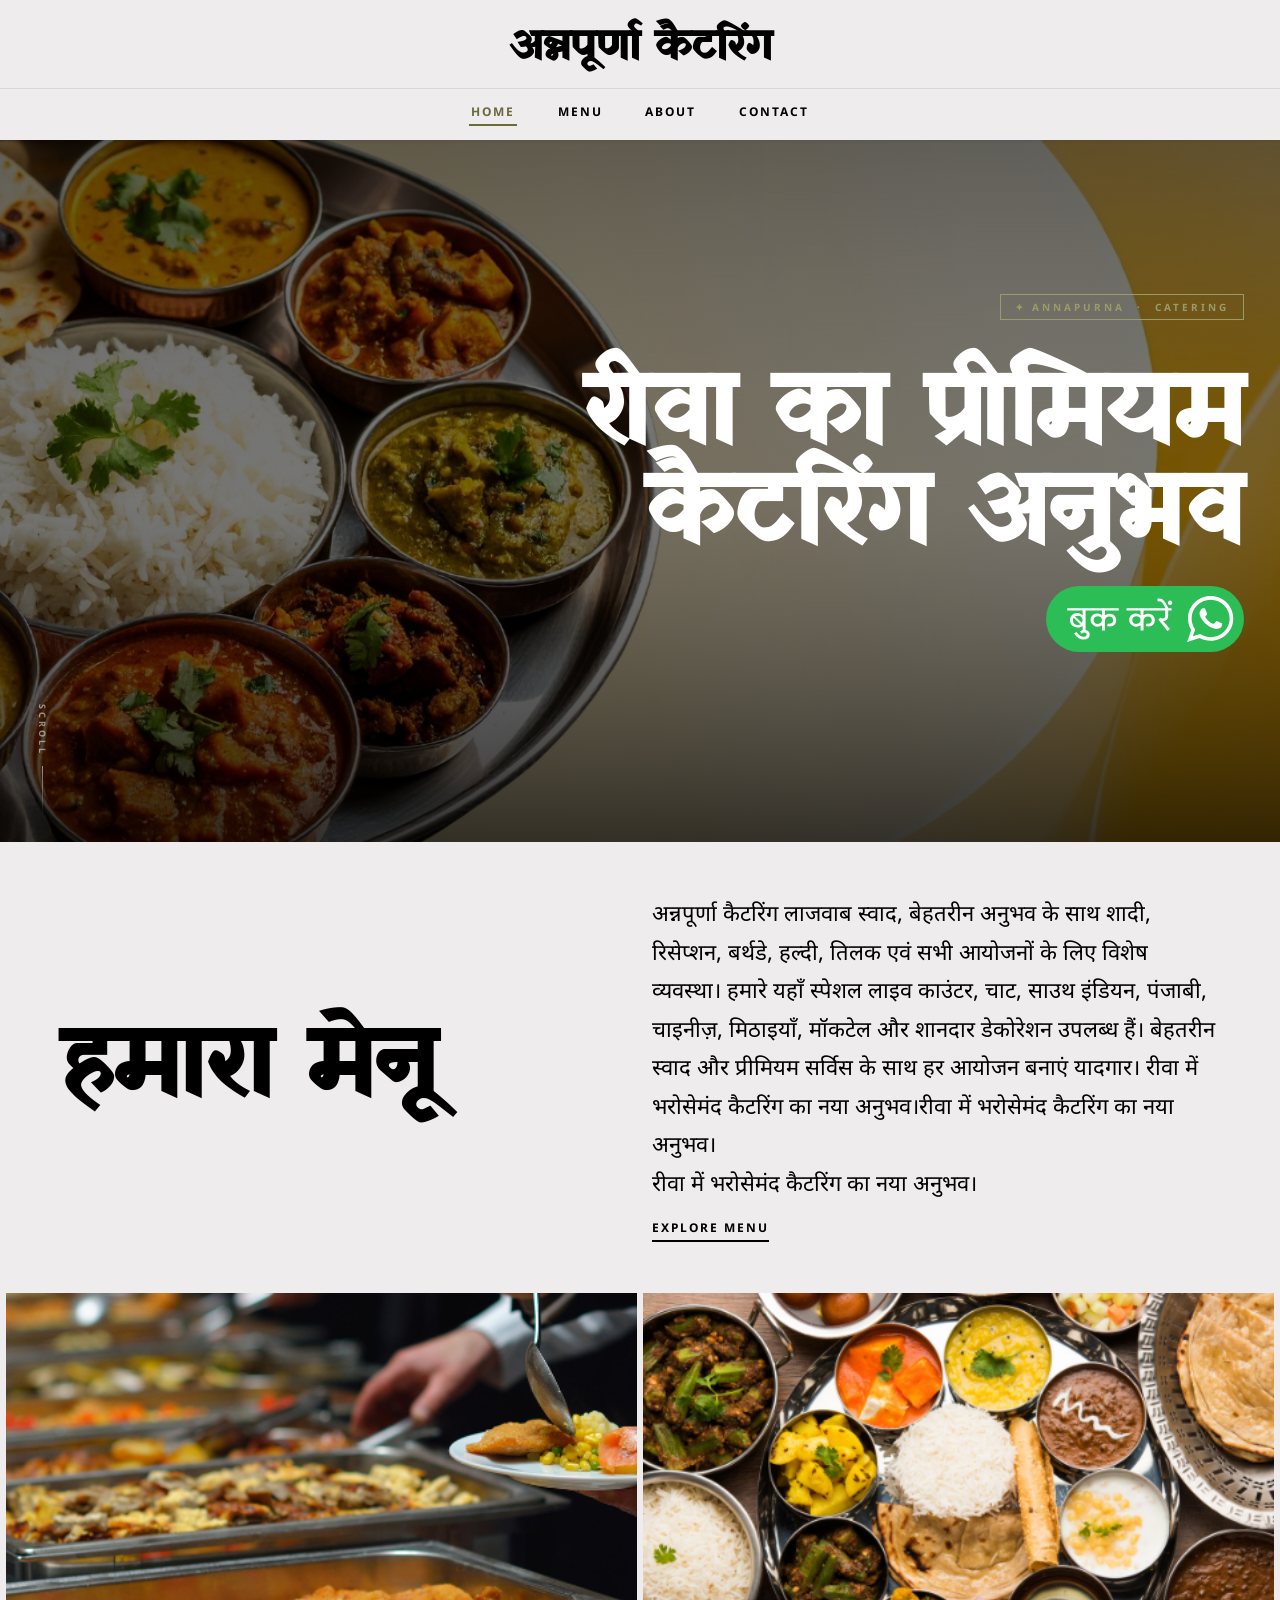
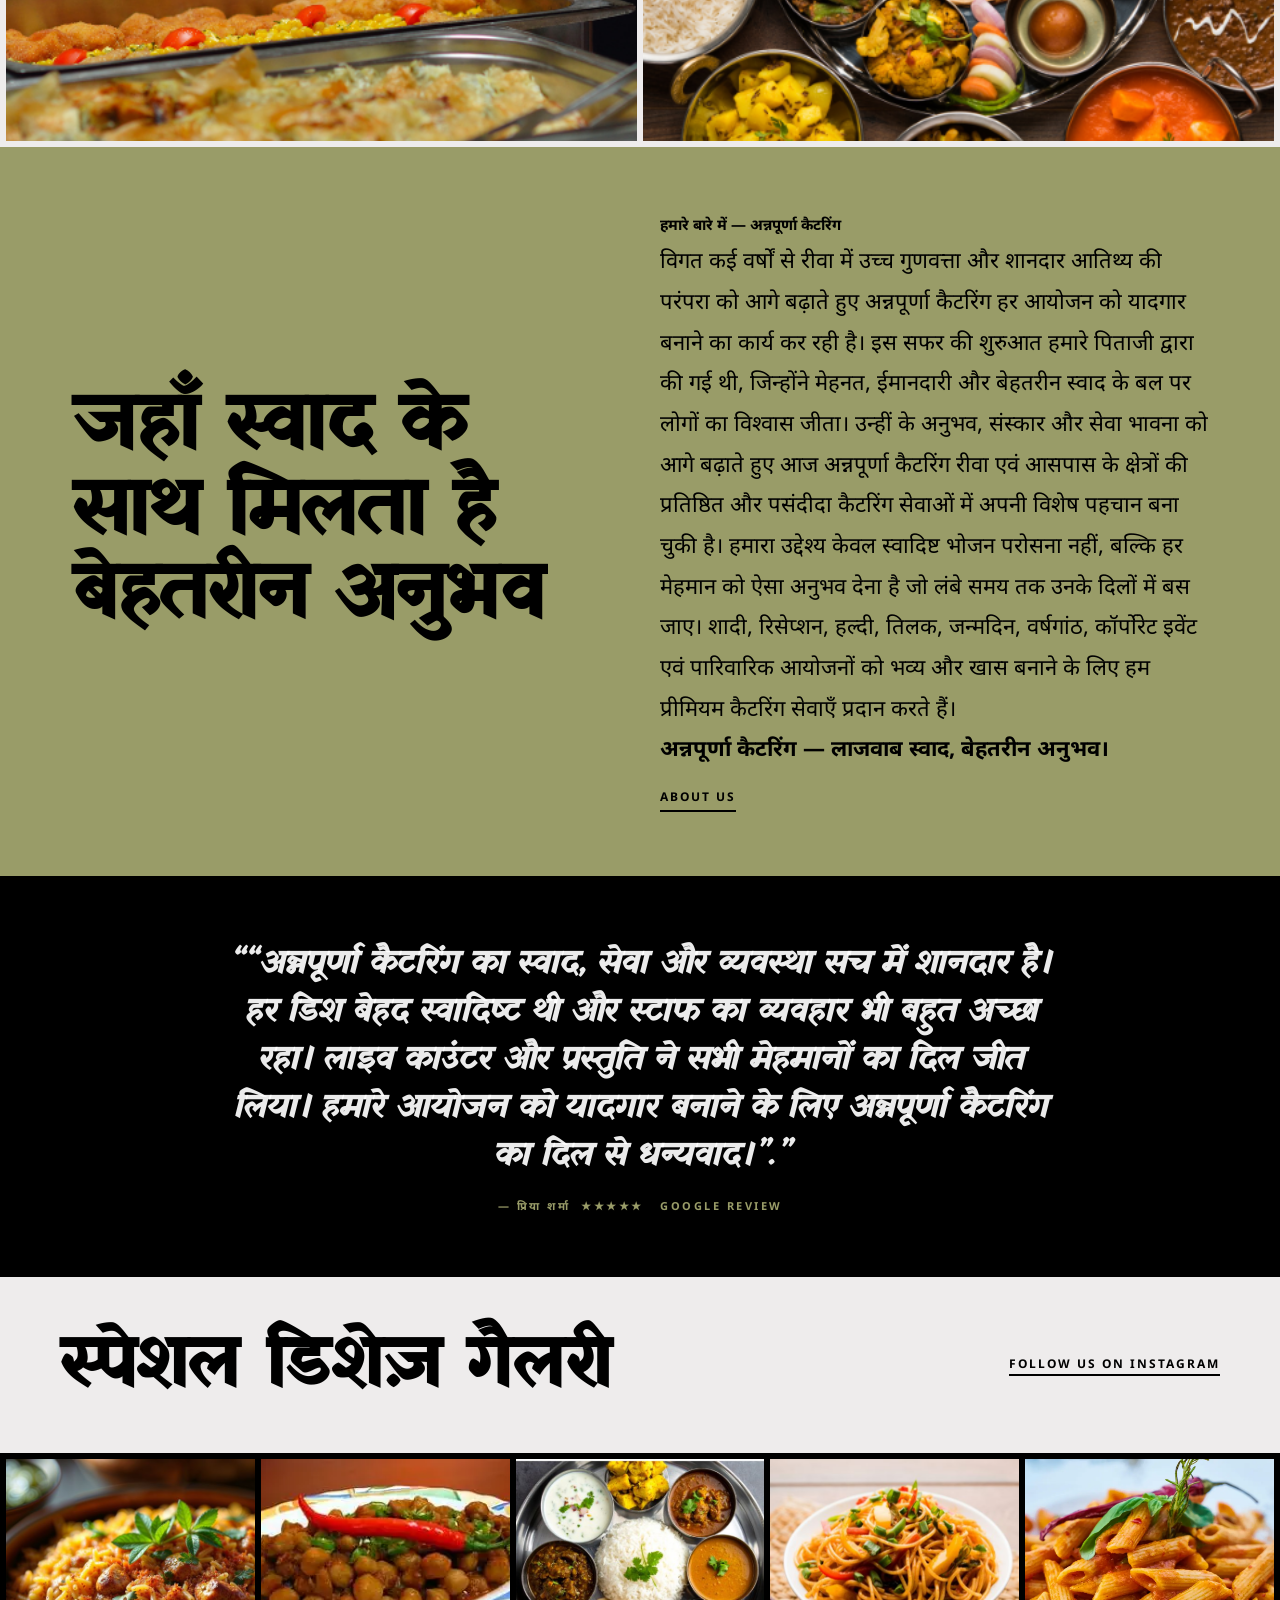
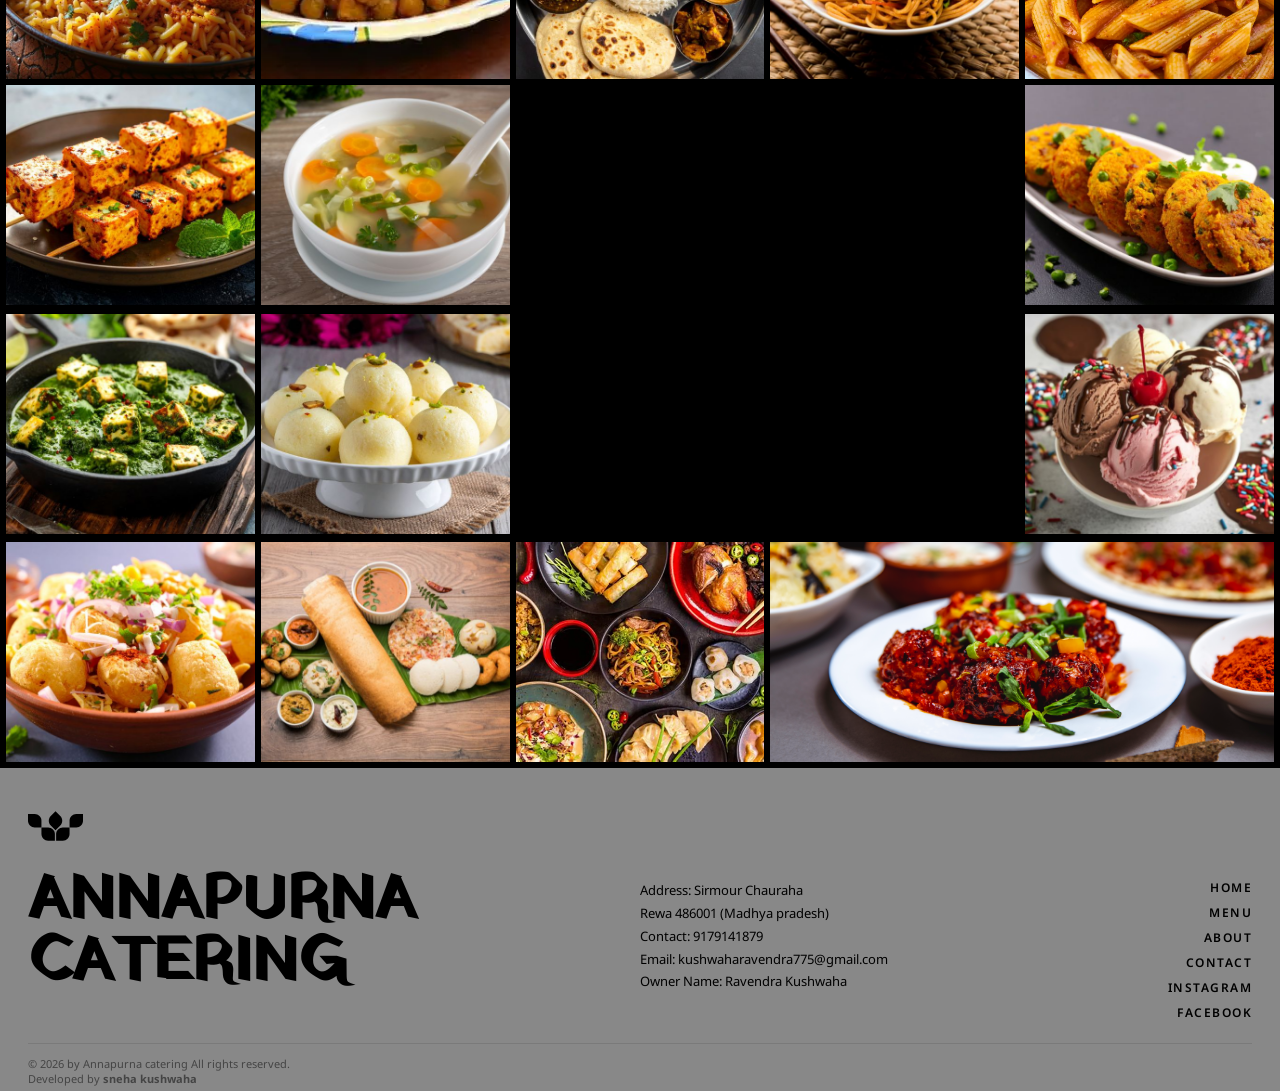
==== commit ff8b6c18: "Update index.html" ====
--- a/index.html
+++ b/index.html
@@ -84,7 +84,7 @@
   <section class="about">
     <div class="big-text">हमारा मेनू </div>
     <div class="small-text">
-      <p>लाजवाब स्वाद, बेहतरीन अनुभव के साथ शादी, रिसेप्शन, बर्थडे, हल्दी, तिलक एवं सभी आयोजनों के लिए विशेष व्यवस्था। हमारे यहाँ स्पेशल लाइव काउंटर, चाट, साउथ इंडियन, पंजाबी, चाइनीज़, मिठाइयाँ, मॉकटेल और शानदार डेकोरेशन उपलब्ध हैं। बेहतरीन स्वाद और प्रीमियम सर्विस के साथ हर आयोजन बनाएं यादगार। रीवा में भरोसेमंद कैटरिंग का नया अनुभव।रीवा में भरोसेमंद कैटरिंग का नया अनुभव।
+      <p> अन्नपूर्णा कैटरिंग लाजवाब स्वाद, बेहतरीन अनुभव के साथ शादी, रिसेप्शन, बर्थडे, हल्दी, तिलक एवं सभी आयोजनों के लिए विशेष व्यवस्था। हमारे यहाँ स्पेशल लाइव काउंटर, चाट, साउथ इंडियन, पंजाबी, चाइनीज़, मिठाइयाँ, मॉकटेल और शानदार डेकोरेशन उपलब्ध हैं। बेहतरीन स्वाद और प्रीमियम सर्विस के साथ हर आयोजन बनाएं यादगार। रीवा में भरोसेमंद कैटरिंग का नया अनुभव।रीवा में भरोसेमंद कैटरिंग का नया अनुभव।
         <br>रीवा में भरोसेमंद कैटरिंग का नया अनुभव।
       </p>
       <a href="menu.html"><b>EXPLORE MENU</b></a>
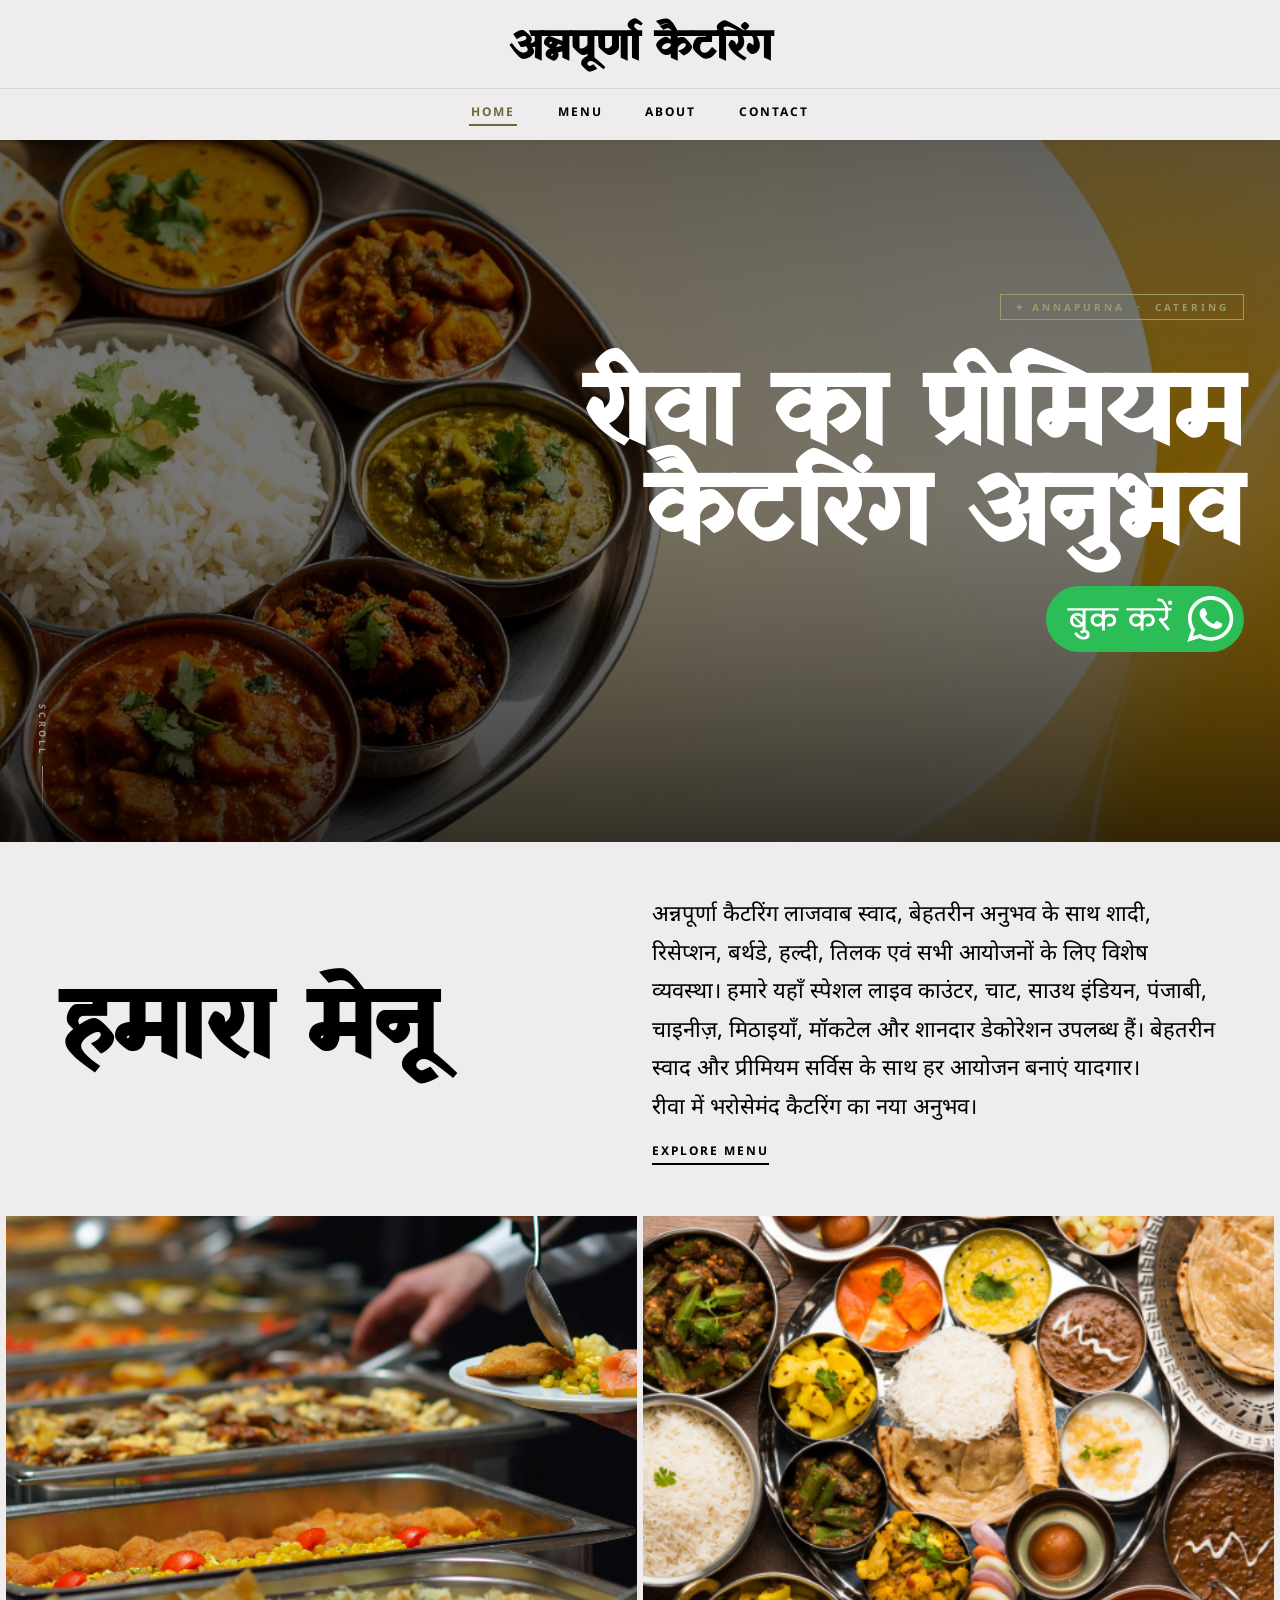
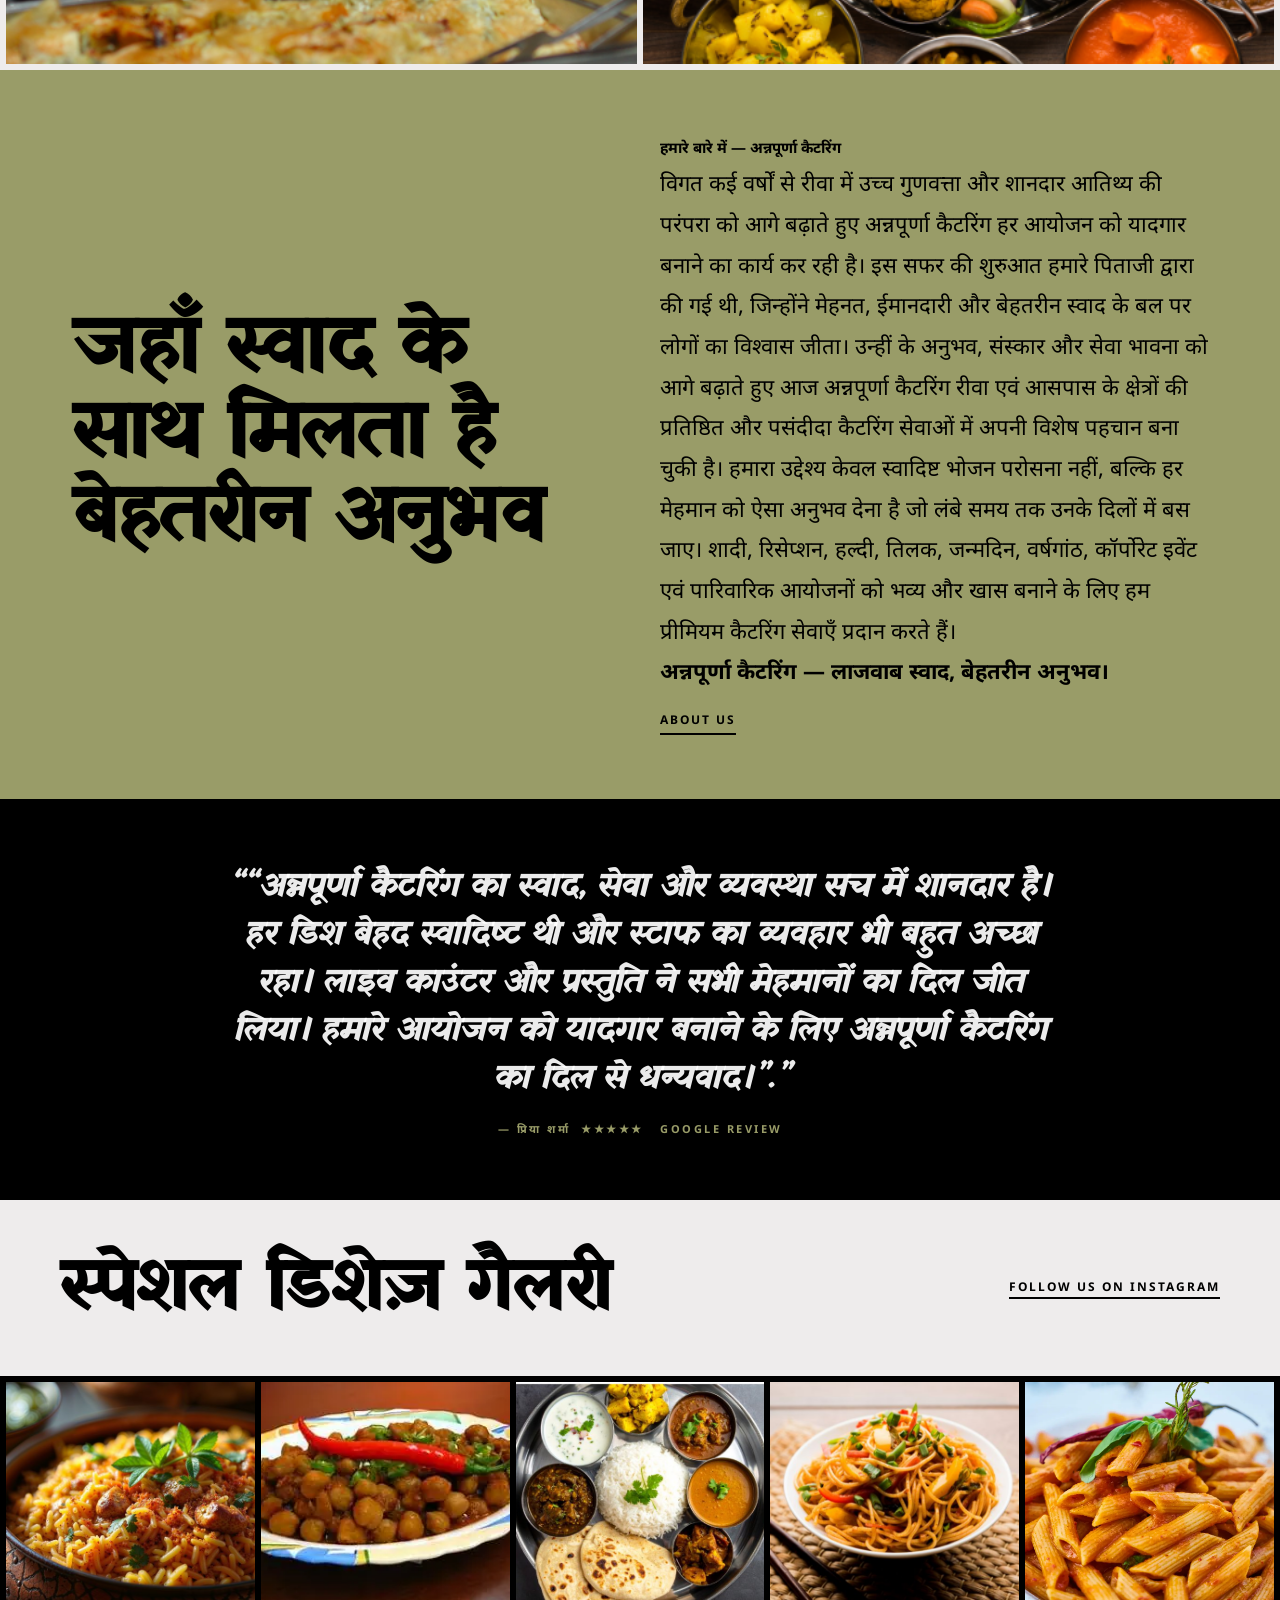
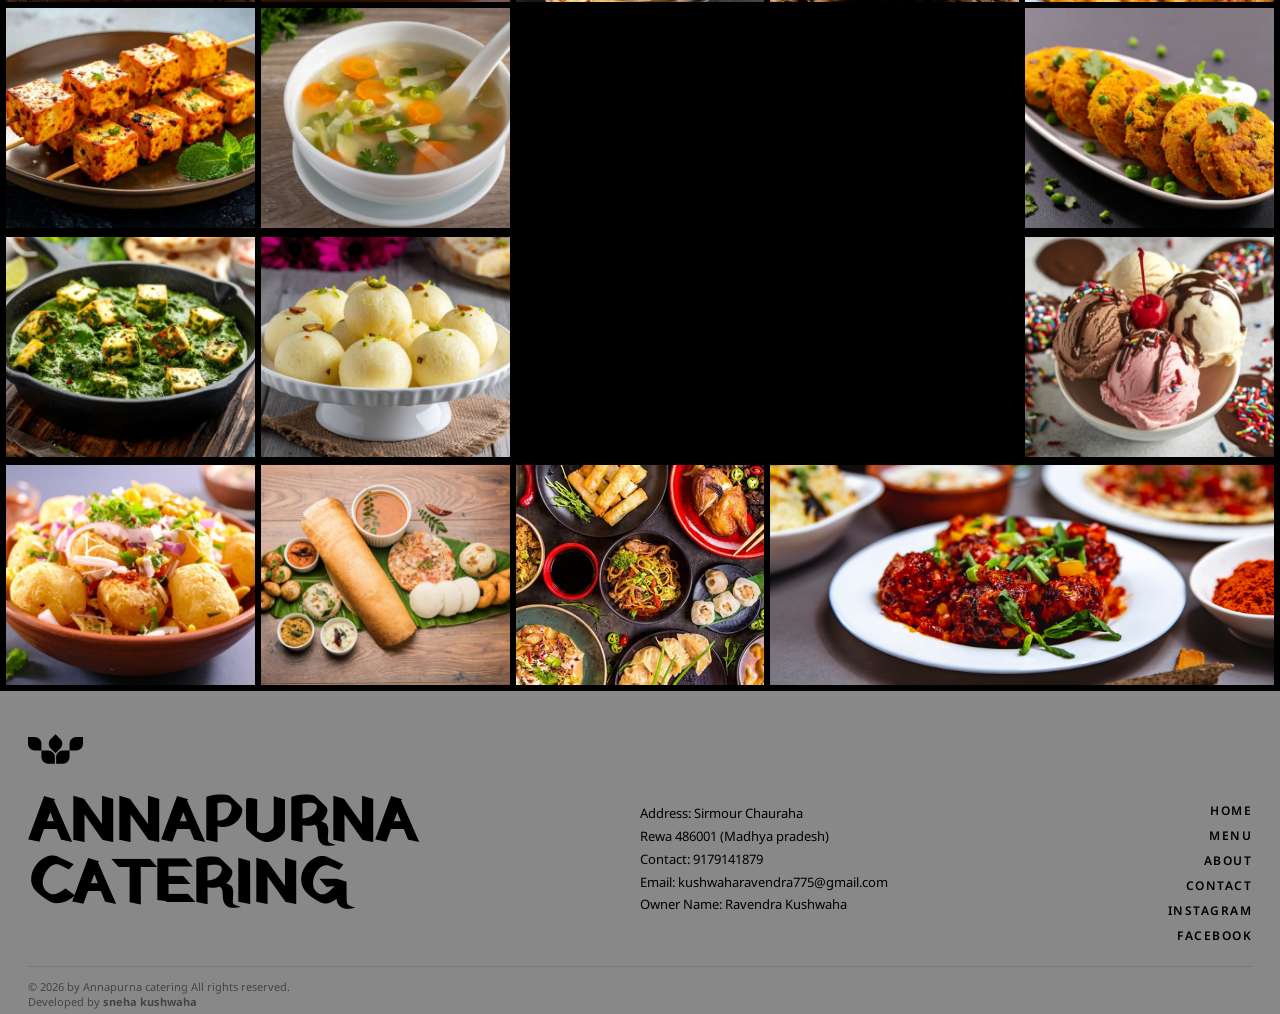
==== commit 5142d699: "Update catering description in index.html" ====
--- a/index.html
+++ b/index.html
@@ -84,7 +84,7 @@
   <section class="about">
     <div class="big-text">हमारा मेनू </div>
     <div class="small-text">
-      <p> अन्नपूर्णा कैटरिंग लाजवाब स्वाद, बेहतरीन अनुभव के साथ शादी, रिसेप्शन, बर्थडे, हल्दी, तिलक एवं सभी आयोजनों के लिए विशेष व्यवस्था। हमारे यहाँ स्पेशल लाइव काउंटर, चाट, साउथ इंडियन, पंजाबी, चाइनीज़, मिठाइयाँ, मॉकटेल और शानदार डेकोरेशन उपलब्ध हैं। बेहतरीन स्वाद और प्रीमियम सर्विस के साथ हर आयोजन बनाएं यादगार। रीवा में भरोसेमंद कैटरिंग का नया अनुभव।रीवा में भरोसेमंद कैटरिंग का नया अनुभव।
+      <p> अन्नपूर्णा कैटरिंग लाजवाब स्वाद, बेहतरीन अनुभव के साथ शादी, रिसेप्शन, बर्थडे, हल्दी, तिलक एवं सभी आयोजनों के लिए विशेष व्यवस्था। हमारे यहाँ स्पेशल लाइव काउंटर, चाट, साउथ इंडियन, पंजाबी, चाइनीज़, मिठाइयाँ, मॉकटेल और शानदार डेकोरेशन उपलब्ध हैं। बेहतरीन स्वाद और प्रीमियम सर्विस के साथ हर आयोजन बनाएं यादगार। 
         <br>रीवा में भरोसेमंद कैटरिंग का नया अनुभव।
       </p>
       <a href="menu.html"><b>EXPLORE MENU</b></a>
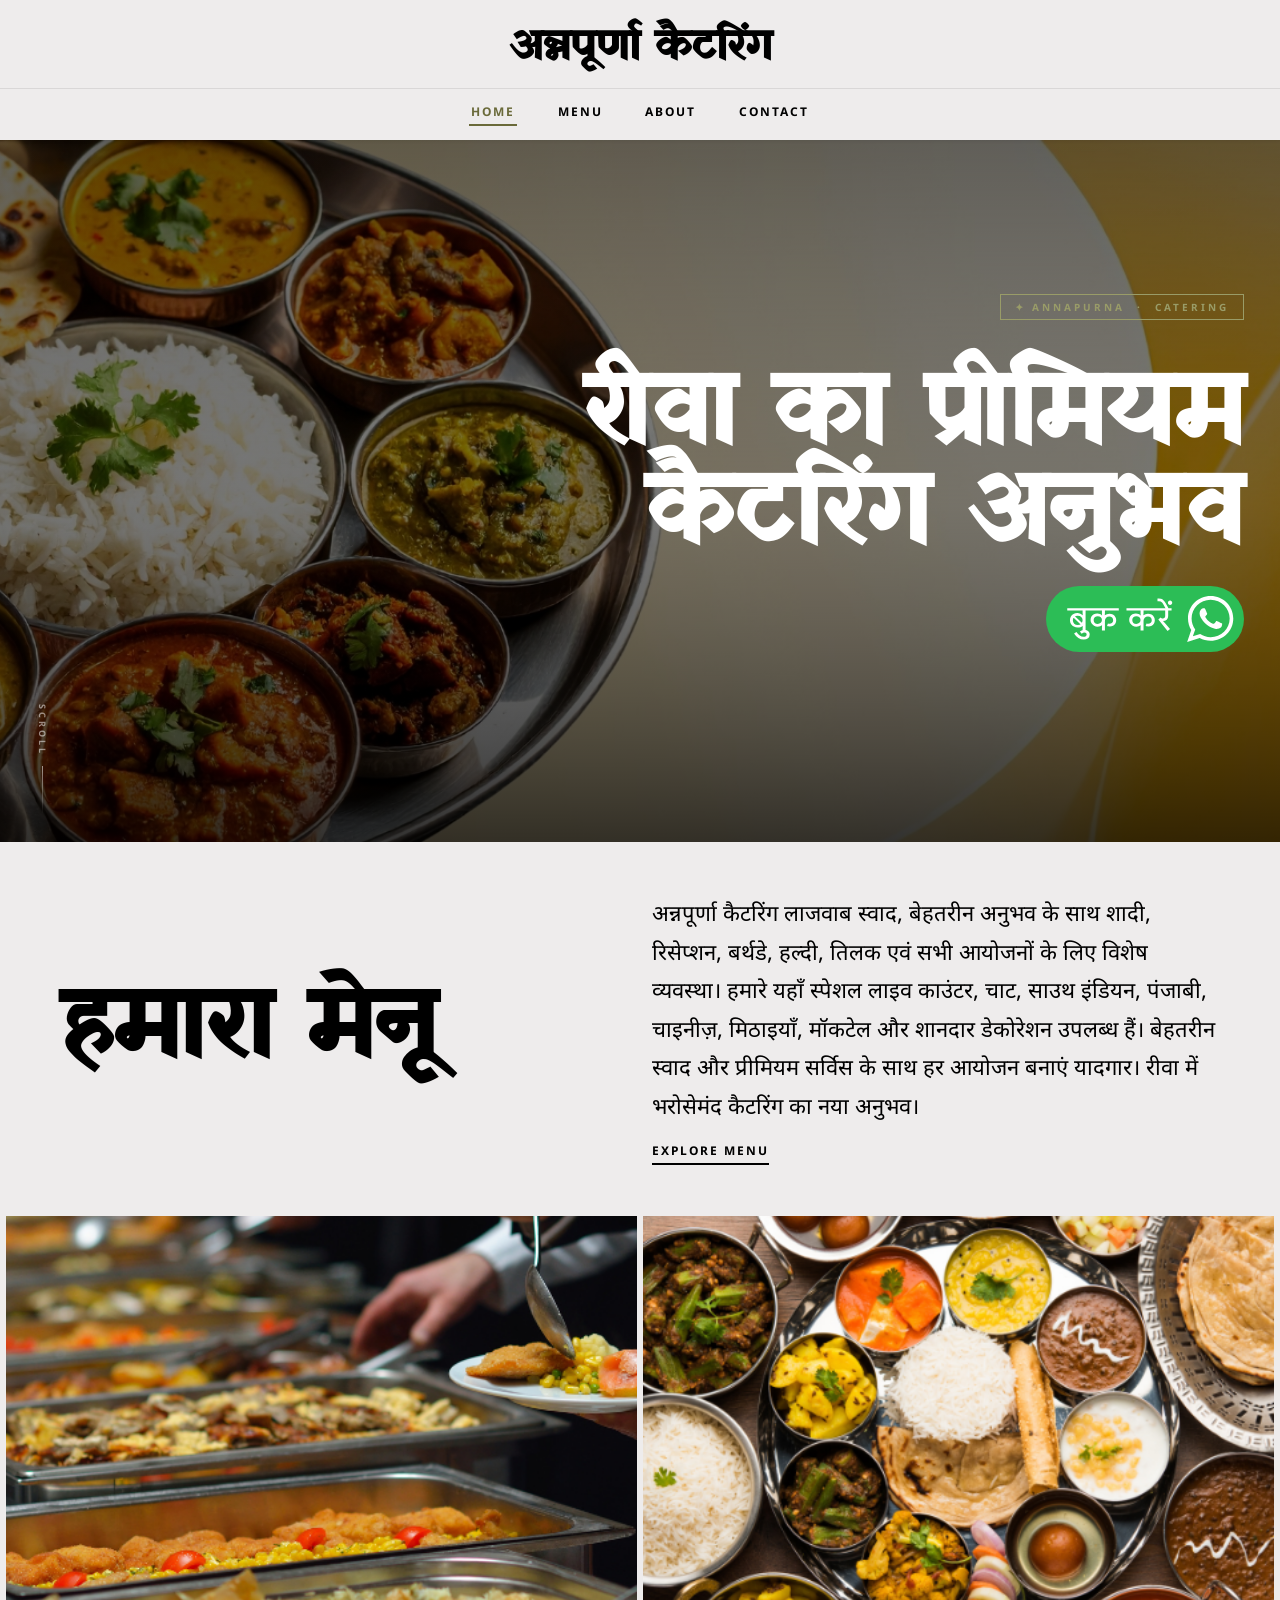
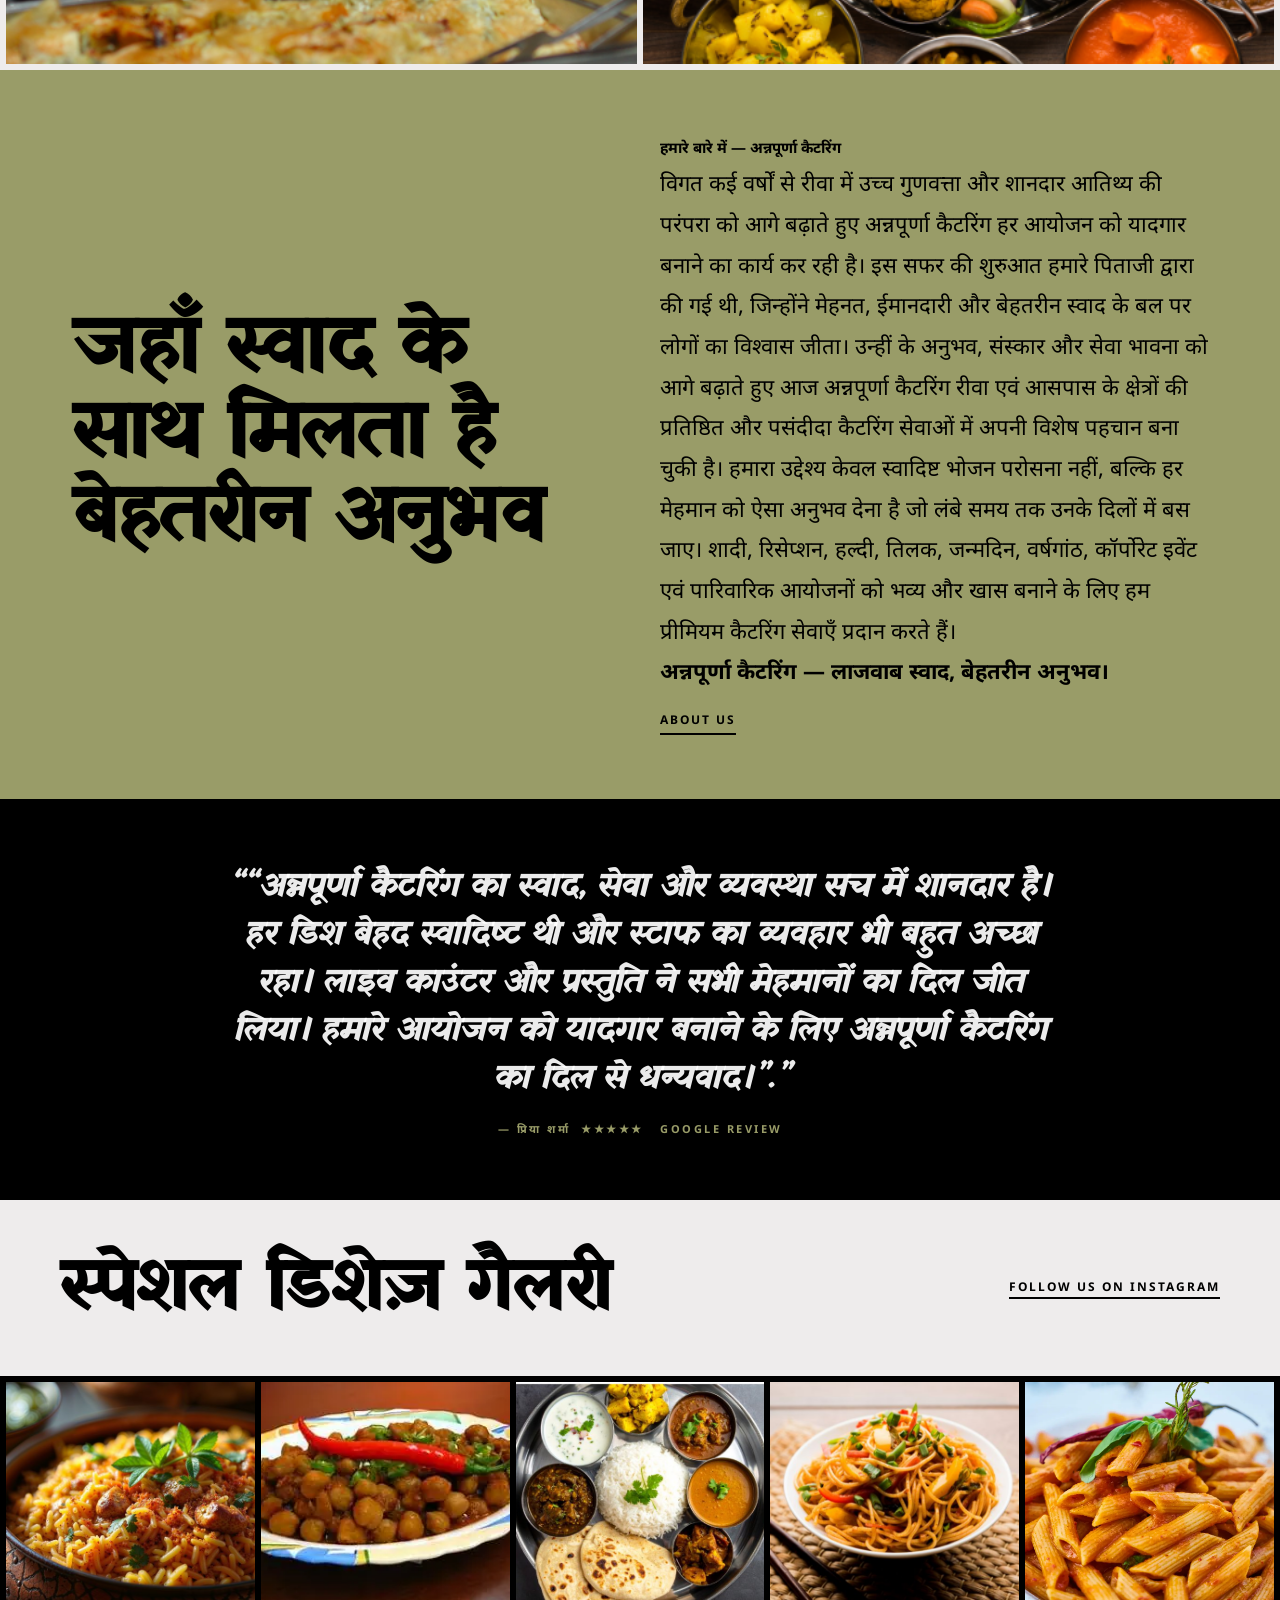
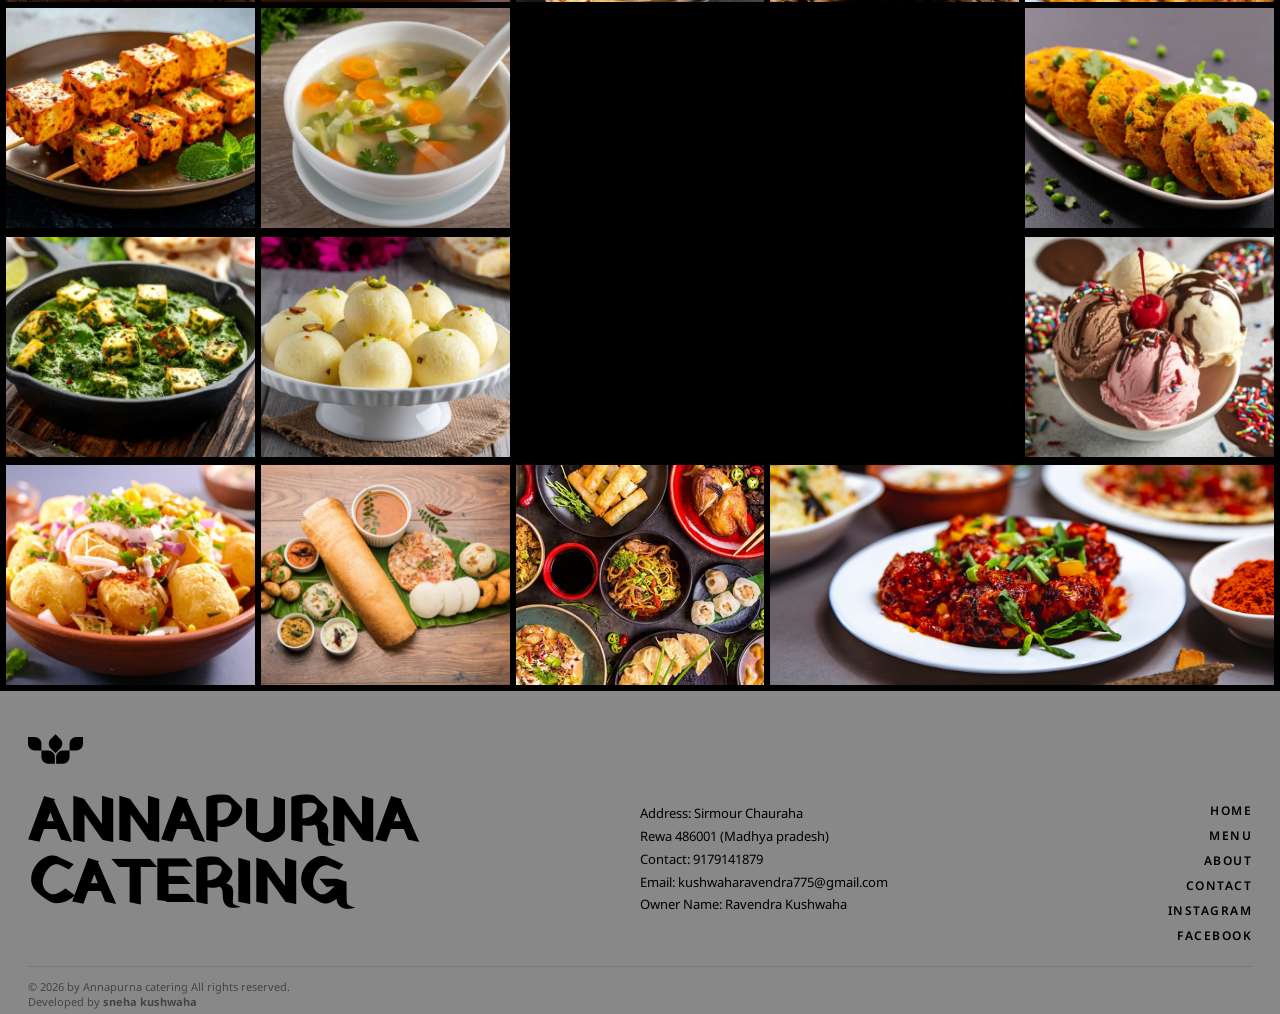
==== commit 378dfc20: "Update index.html" ====
--- a/index.html
+++ b/index.html
@@ -84,8 +84,8 @@
   <section class="about">
     <div class="big-text">हमारा मेनू </div>
     <div class="small-text">
-      <p> अन्नपूर्णा कैटरिंग लाजवाब स्वाद, बेहतरीन अनुभव के साथ शादी, रिसेप्शन, बर्थडे, हल्दी, तिलक एवं सभी आयोजनों के लिए विशेष व्यवस्था। हमारे यहाँ स्पेशल लाइव काउंटर, चाट, साउथ इंडियन, पंजाबी, चाइनीज़, मिठाइयाँ, मॉकटेल और शानदार डेकोरेशन उपलब्ध हैं। बेहतरीन स्वाद और प्रीमियम सर्विस के साथ हर आयोजन बनाएं यादगार। 
-        <br>रीवा में भरोसेमंद कैटरिंग का नया अनुभव।
+      <p> अन्नपूर्णा कैटरिंग लाजवाब स्वाद, बेहतरीन अनुभव के साथ शादी, रिसेप्शन, बर्थडे, हल्दी, तिलक एवं सभी आयोजनों के लिए विशेष व्यवस्था। हमारे यहाँ स्पेशल लाइव काउंटर, चाट, साउथ इंडियन, पंजाबी, चाइनीज़, मिठाइयाँ, मॉकटेल और शानदार डेकोरेशन उपलब्ध हैं। बेहतरीन स्वाद और प्रीमियम सर्विस के साथ हर आयोजन बनाएं यादगार। रीवा में भरोसेमंद कैटरिंग का नया अनुभव।
+       
       </p>
       <a href="menu.html"><b>EXPLORE MENU</b></a>
     </div>
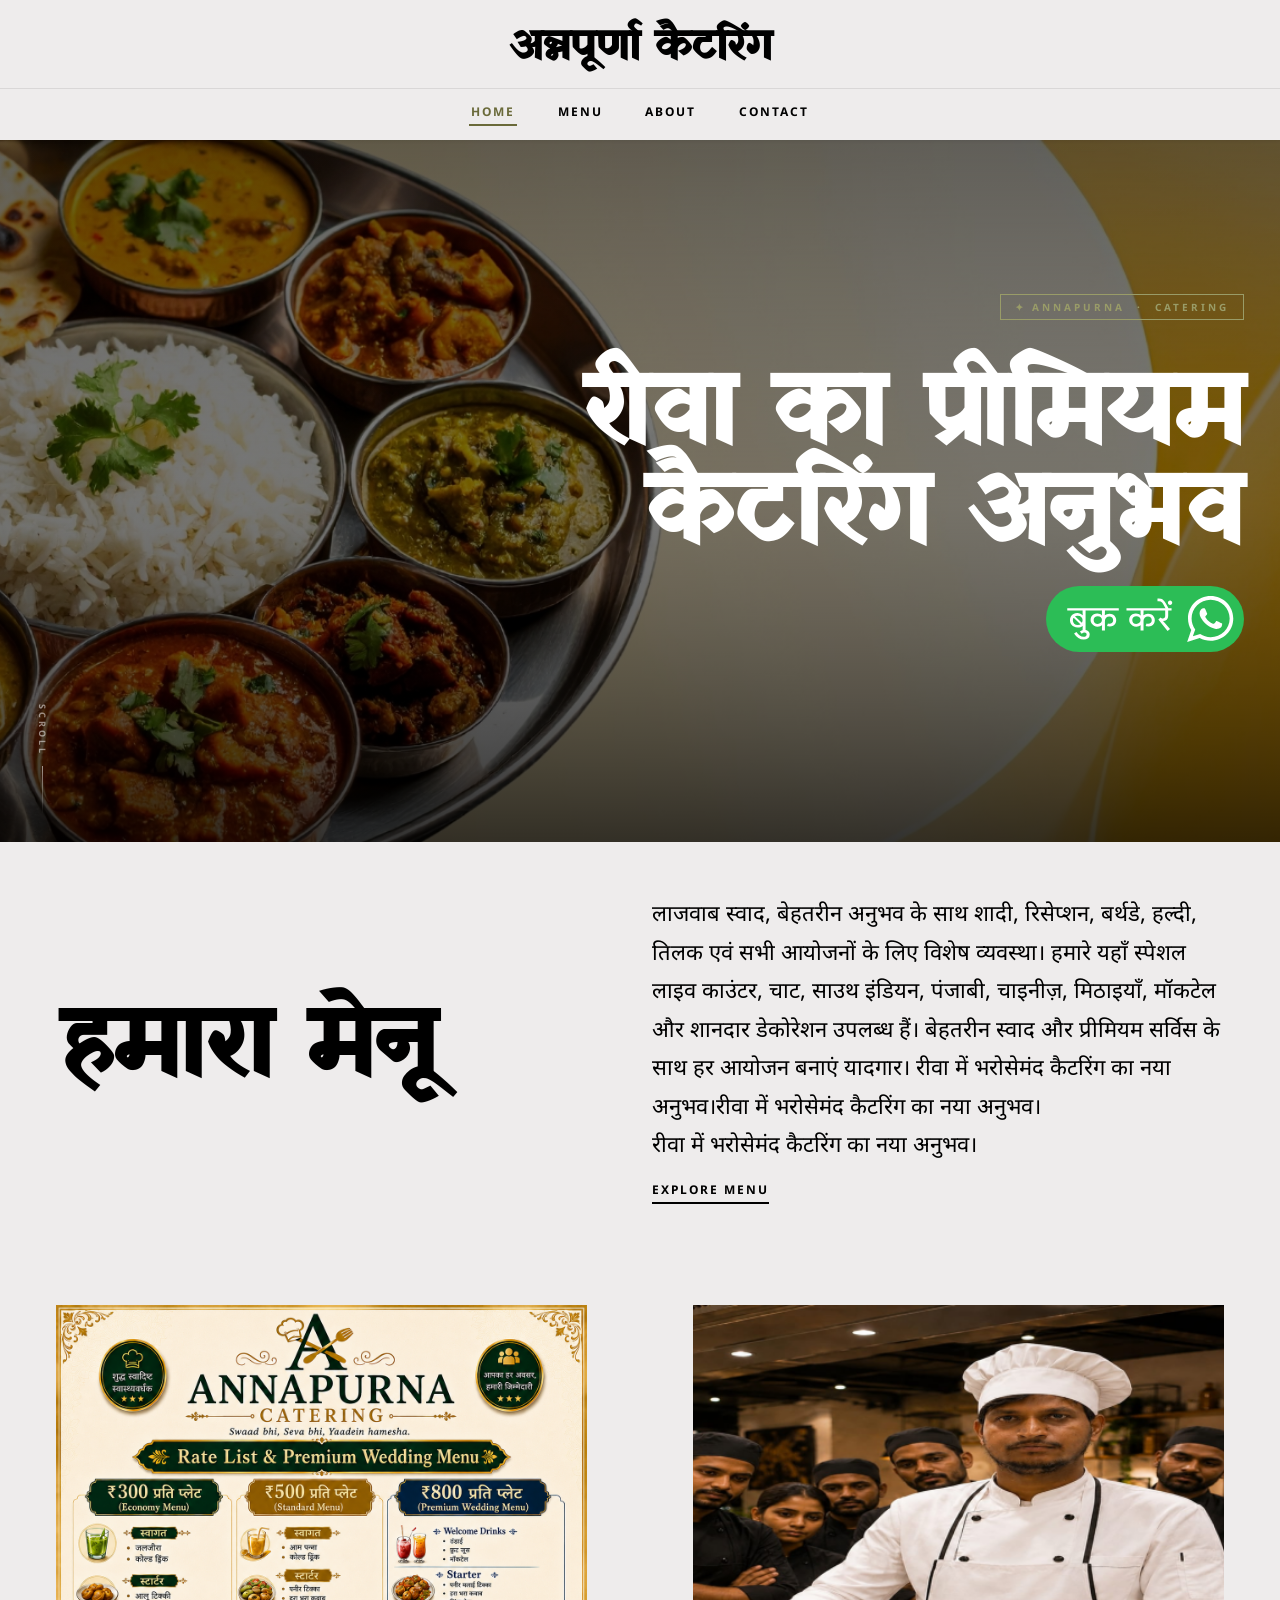
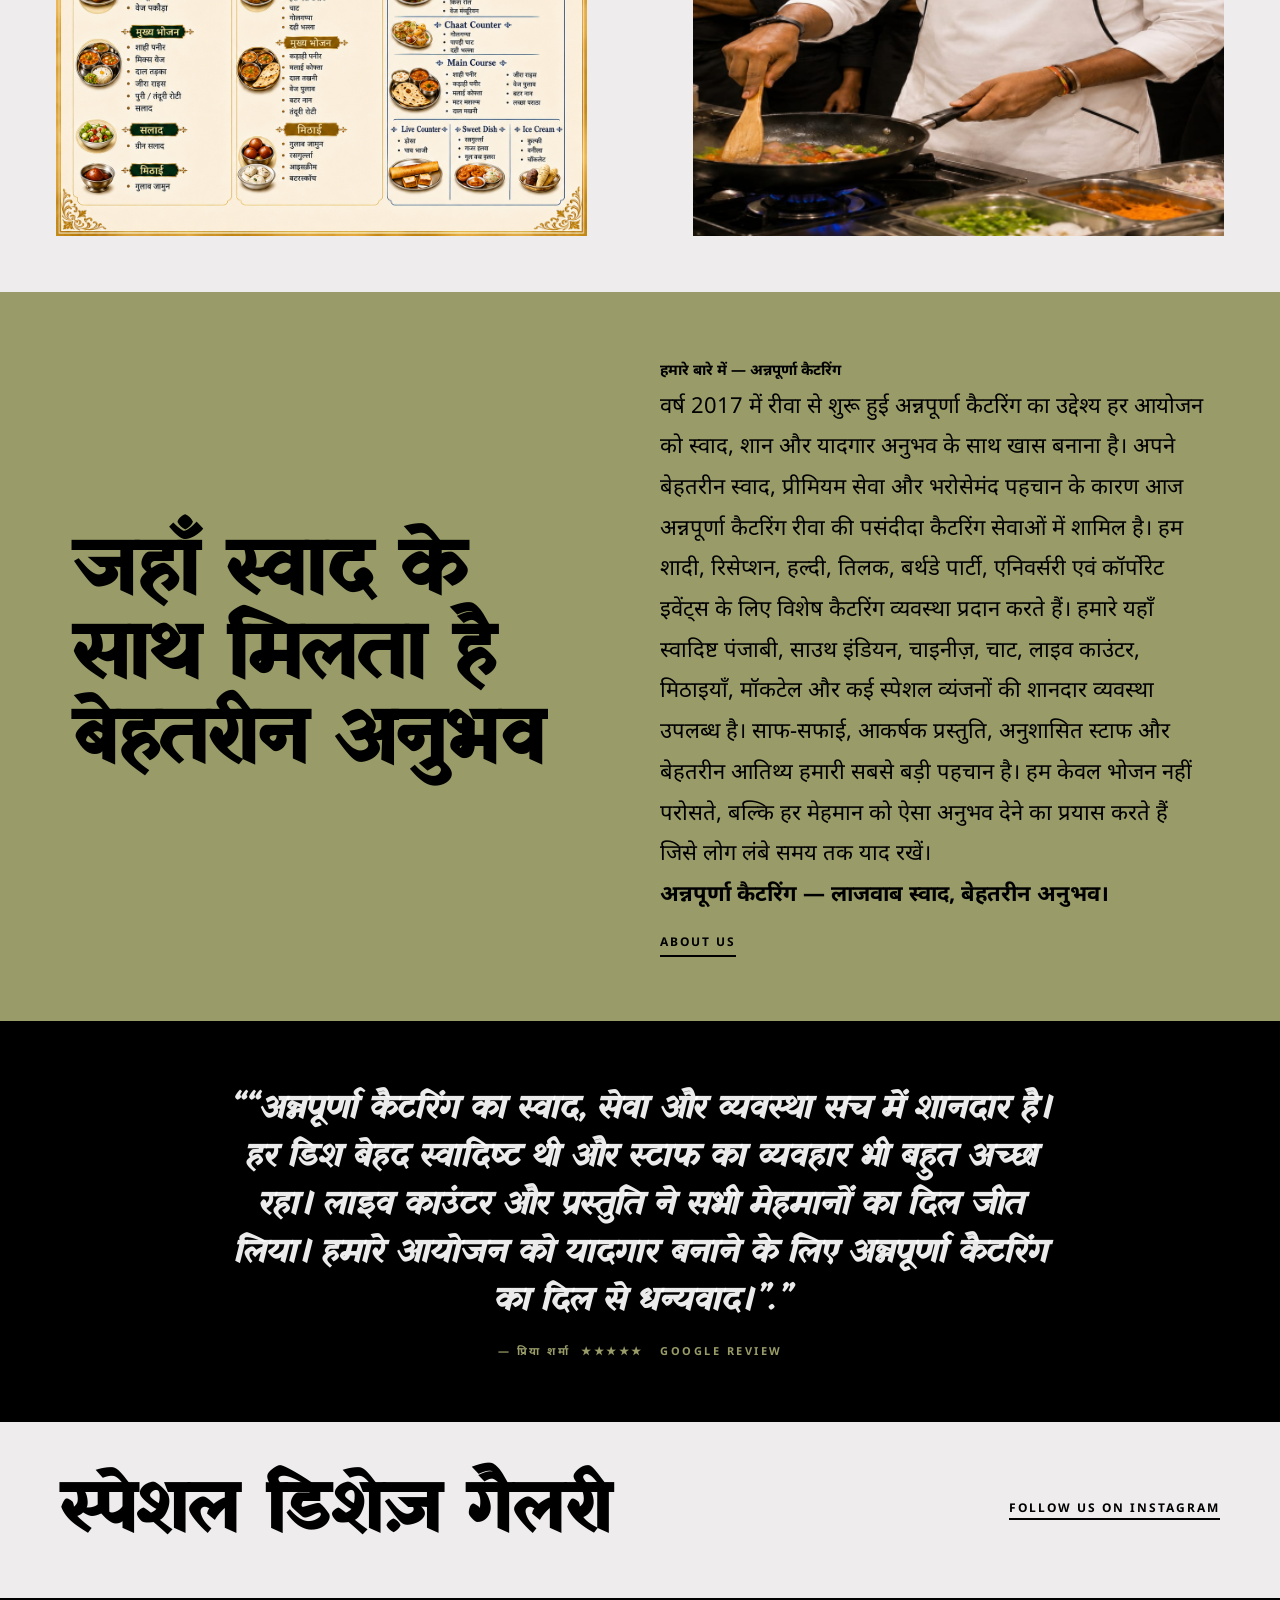
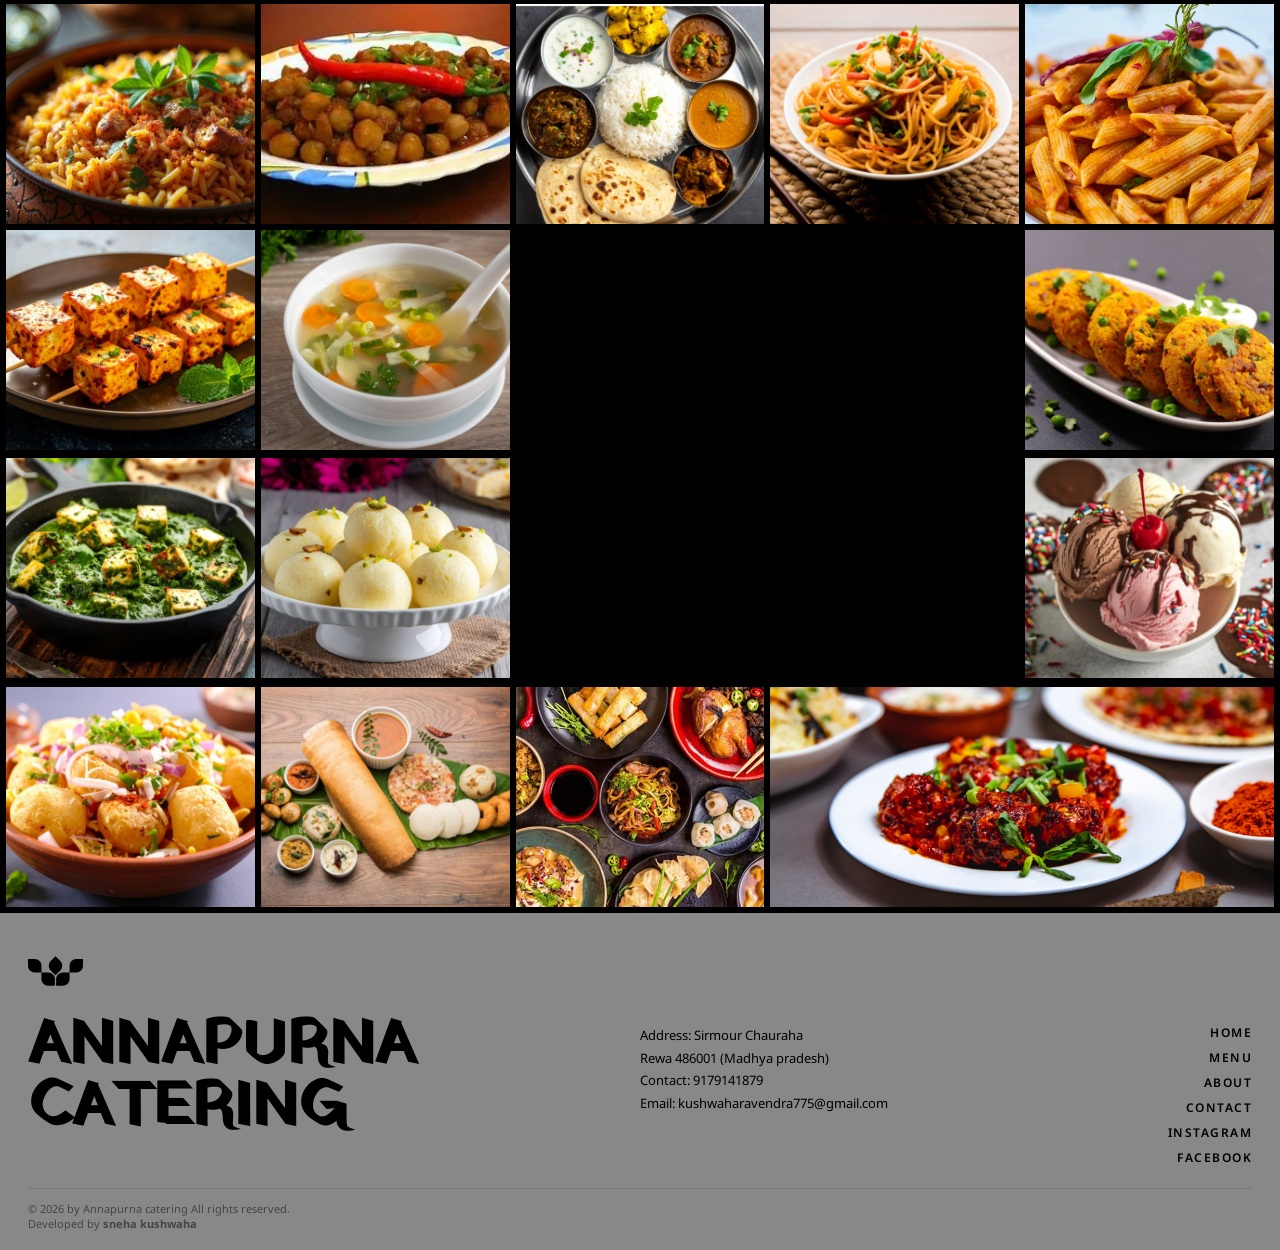
==== commit 8e074c82: "Add files via upload" ====
--- a/index.html
+++ b/index.html
@@ -84,8 +84,8 @@
   <section class="about">
     <div class="big-text">हमारा मेनू </div>
     <div class="small-text">
-      <p> अन्नपूर्णा कैटरिंग लाजवाब स्वाद, बेहतरीन अनुभव के साथ शादी, रिसेप्शन, बर्थडे, हल्दी, तिलक एवं सभी आयोजनों के लिए विशेष व्यवस्था। हमारे यहाँ स्पेशल लाइव काउंटर, चाट, साउथ इंडियन, पंजाबी, चाइनीज़, मिठाइयाँ, मॉकटेल और शानदार डेकोरेशन उपलब्ध हैं। बेहतरीन स्वाद और प्रीमियम सर्विस के साथ हर आयोजन बनाएं यादगार। रीवा में भरोसेमंद कैटरिंग का नया अनुभव।
-       
+      <p>लाजवाब स्वाद, बेहतरीन अनुभव के साथ शादी, रिसेप्शन, बर्थडे, हल्दी, तिलक एवं सभी आयोजनों के लिए विशेष व्यवस्था। हमारे यहाँ स्पेशल लाइव काउंटर, चाट, साउथ इंडियन, पंजाबी, चाइनीज़, मिठाइयाँ, मॉकटेल और शानदार डेकोरेशन उपलब्ध हैं। बेहतरीन स्वाद और प्रीमियम सर्विस के साथ हर आयोजन बनाएं यादगार। रीवा में भरोसेमंद कैटरिंग का नया अनुभव।रीवा में भरोसेमंद कैटरिंग का नया अनुभव।
+        <br>रीवा में भरोसेमंद कैटरिंग का नया अनुभव।
       </p>
       <a href="menu.html"><b>EXPLORE MENU</b></a>
     </div>
@@ -96,10 +96,10 @@
        ══════════════════════════════════════ -->
   <div class="image-box">
     <div class="img1">
-      <img src="images/about-1.png" alt="Warm and inviting restaurant interior at Annapurna Catering">
+      <img src="images/about-1.png" alt="Warm and inviting restaurant interior at Annapurna Catering" height="100%" width="100%">
     </div>
     <div class="img2">
-      <img src="images/about-2.png" alt="Beautifully plated Indian dishes at Annapurna Catering">
+      <img src="images/about-2.png" alt="Beautifully plated Indian dishes at Annapurna Catering" height="100%" width="100%">
     </div>
   </div>
 
@@ -109,9 +109,11 @@
   <section class="box-section">
     <div class="box1">जहाँ स्वाद के <br> साथ मिलता है <br>बेहतरीन अनुभव</div>
     <div class="box2"><b>हमारे बारे में — अन्नपूर्णा कैटरिंग</b>
-      <p>विगत कई वर्षों से रीवा में उच्च गुणवत्ता और शानदार आतिथ्य की परंपरा को आगे बढ़ाते हुए अन्नपूर्णा कैटरिंग हर आयोजन को यादगार बनाने का कार्य कर रही है। इस सफर की शुरुआत हमारे पिताजी द्वारा की गई थी, जिन्होंने मेहनत, ईमानदारी और बेहतरीन स्वाद के बल पर लोगों का विश्वास जीता। उन्हीं के अनुभव, संस्कार और सेवा भावना को आगे बढ़ाते हुए आज अन्नपूर्णा कैटरिंग रीवा एवं आसपास के क्षेत्रों की प्रतिष्ठित और पसंदीदा कैटरिंग सेवाओं में अपनी विशेष पहचान बना चुकी है।
-
-हमारा उद्देश्य केवल स्वादिष्ट भोजन परोसना नहीं, बल्कि हर मेहमान को ऐसा अनुभव देना है जो लंबे समय तक उनके दिलों में बस जाए। शादी, रिसेप्शन, हल्दी, तिलक, जन्मदिन, वर्षगांठ, कॉर्पोरेट इवेंट एवं पारिवारिक आयोजनों को भव्य और खास बनाने के लिए हम प्रीमियम कैटरिंग सेवाएँ प्रदान करते हैं।
+      <p>वर्ष 2017 में रीवा से शुरू हुई अन्नपूर्णा कैटरिंग का उद्देश्य हर आयोजन को स्वाद, शान और यादगार अनुभव के साथ खास बनाना है। अपने बेहतरीन स्वाद, प्रीमियम सेवा और भरोसेमंद पहचान के कारण आज अन्नपूर्णा कैटरिंग रीवा की पसंदीदा कैटरिंग सेवाओं में शामिल है।
+
+हम शादी, रिसेप्शन, हल्दी, तिलक, बर्थडे पार्टी, एनिवर्सरी एवं कॉर्पोरेट इवेंट्स के लिए विशेष कैटरिंग व्यवस्था प्रदान करते हैं। हमारे यहाँ स्वादिष्ट पंजाबी, साउथ इंडियन, चाइनीज़, चाट, लाइव काउंटर, मिठाइयाँ, मॉकटेल और कई स्पेशल व्यंजनों की शानदार व्यवस्था उपलब्ध है।
+
+साफ-सफाई, आकर्षक प्रस्तुति, अनुशासित स्टाफ और बेहतरीन आतिथ्य हमारी सबसे बड़ी पहचान है। हम केवल भोजन नहीं परोसते, बल्कि हर मेहमान को ऐसा अनुभव देने का प्रयास करते हैं जिसे लोग लंबे समय तक याद रखें।
 
 <br><b>अन्नपूर्णा कैटरिंग — लाजवाब स्वाद, बेहतरीन अनुभव।</b> </p>
       <a href="about.html">ABOUT US</a>
@@ -227,8 +229,7 @@
         Address: Sirmour Chauraha <br>
         Rewa 486001 (Madhya pradesh)<br>
         Contact: 9179141879<br>
-        Email: kushwaharavendra775@gmail.com<br>
-        Owner Name: Ravendra Kushwaha<br><br>
+        Email: kushwaharavendra775@gmail.com<br><br>
         <!-- Mon–Sun: 12:00 PM – 10:30 PM -->
       </div>
       <div class="footer-box3">
@@ -241,7 +242,7 @@
         <a href="https://www.facebook.com/annapurnarewa" target="_blank" rel="noopener noreferrer">FACEBOOK</a>
       </div>
     </div>
-    <p>&copy; 2026 by Annapurna catering All rights reserved. <br> Developed by <a style="font-weight: bold;" href="https://snehagraphics.github.io/" target="_blank"> sneha kushwaha  </a>  <a style="font-weight: bold;" href="https://snehagraphics.github.io/" target="_blank"></a></p>
+    <p>&copy; 2026 by Annapurna catering All rights reserved. <br> Developed by <a style="font-weight: bold;" href="#" target="_blank"> sneha kushwaha  </a>  <a style="font-weight: bold;" href="https://themewagon.com" target="_blank"></a></p>
   </footer>
 
   <script src="js/main.js"></script>
--- a/css/style.css
+++ b/css/style.css
@@ -366,7 +366,8 @@
 
 .img1 img, .img2 img {
   width: 100%;
-  height: clamp(200px, 35vw, 500px);
+  height: 100%;
+  padding: 50px;
   object-fit: cover;
   transition: transform .4s ease;
 }
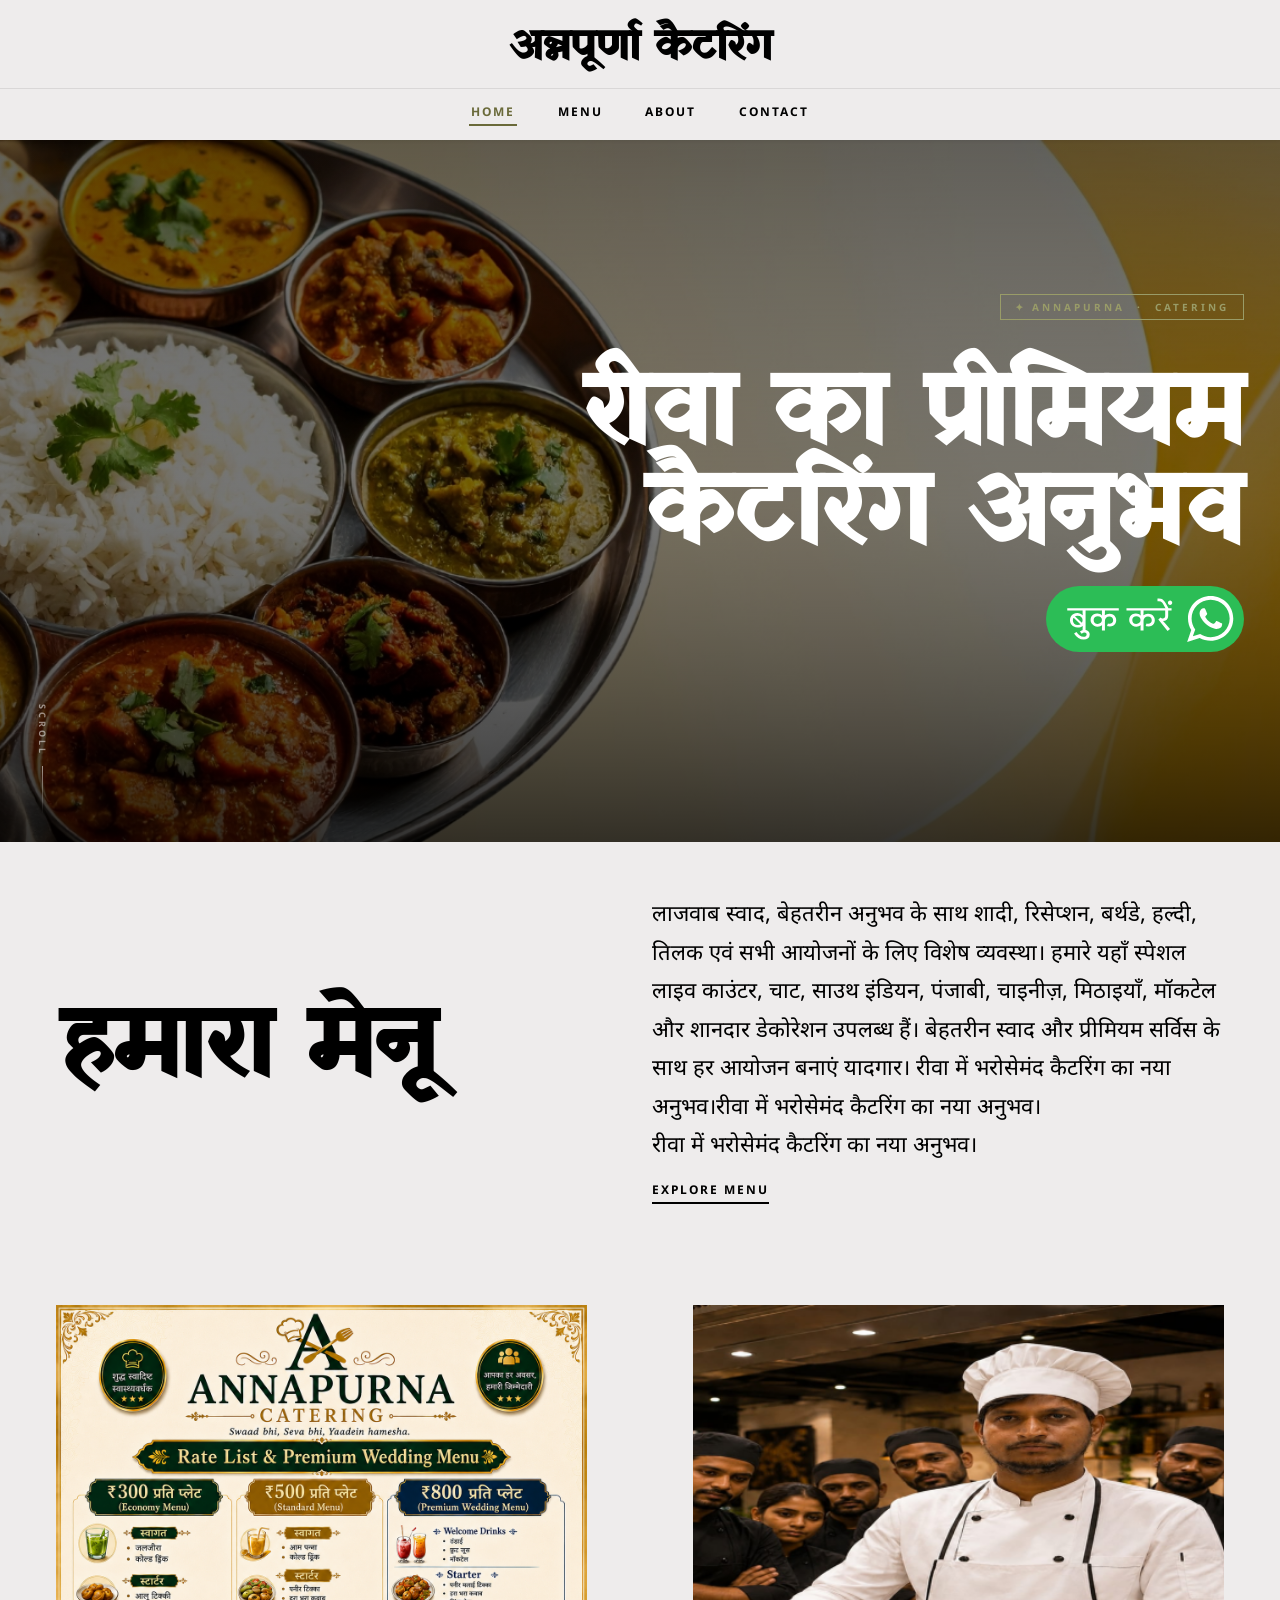
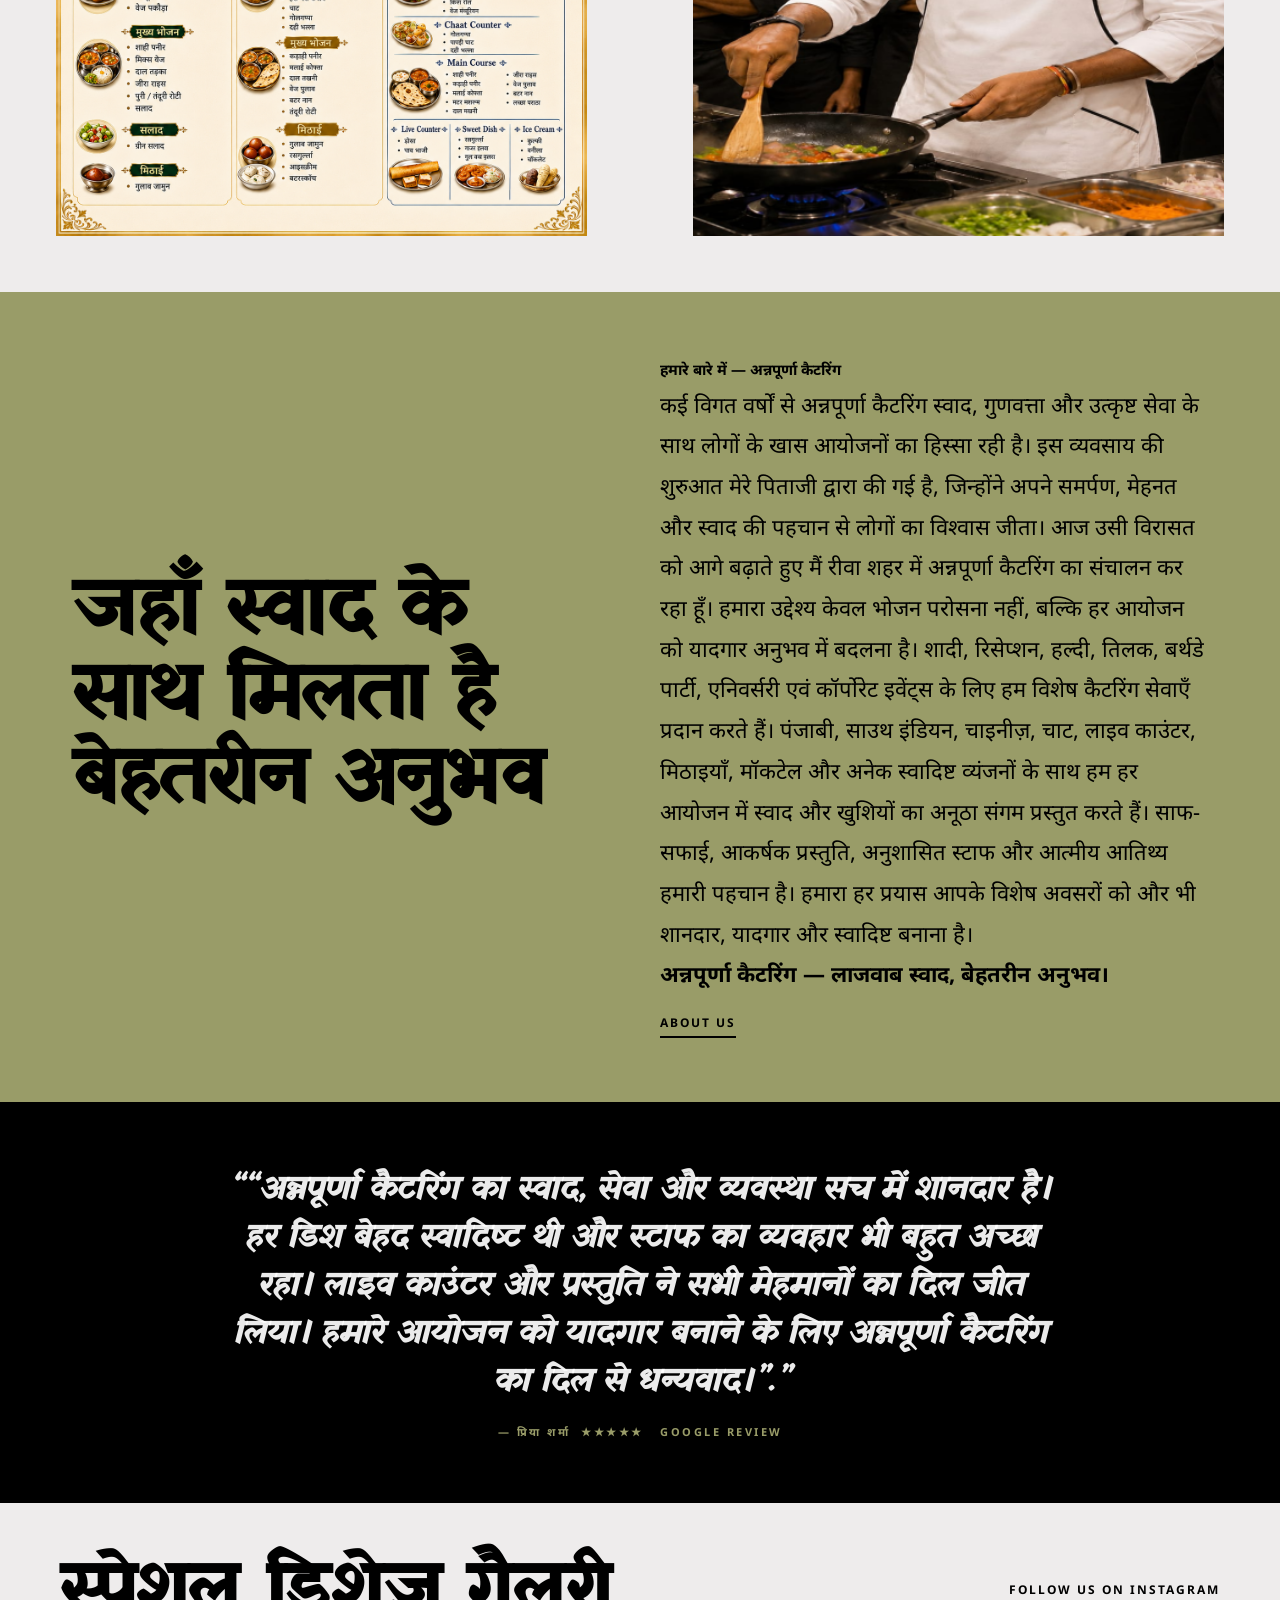
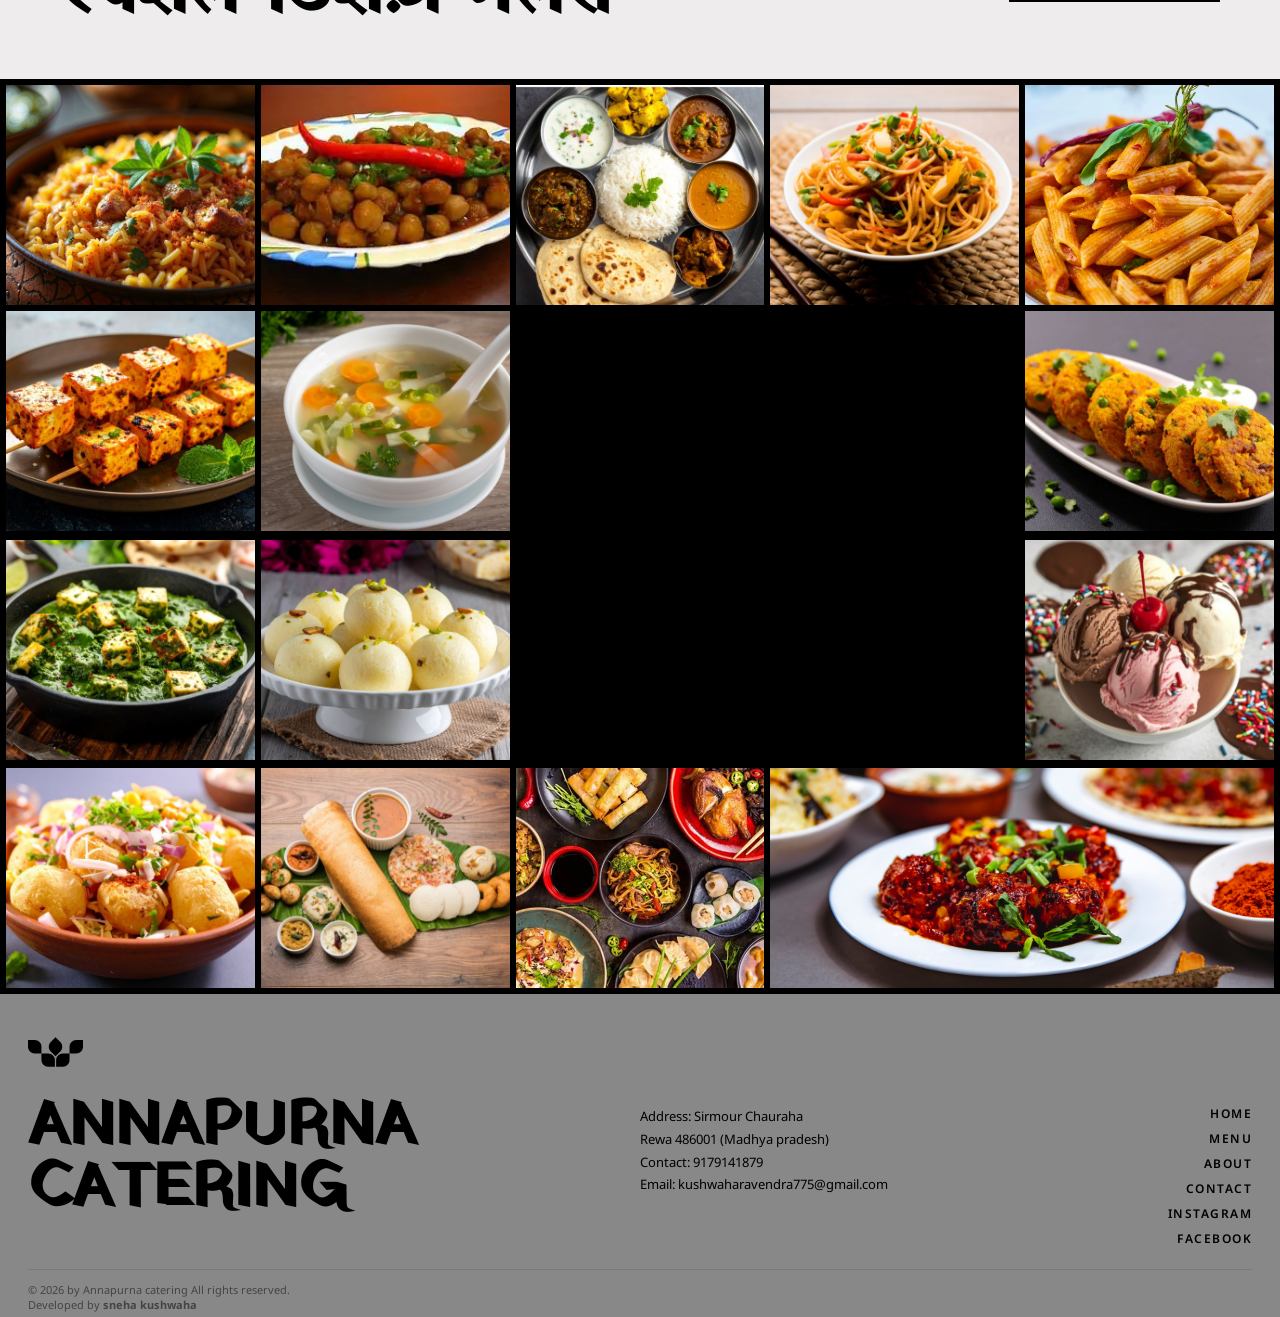
==== commit 9fe3b2a7: "Update catering description in index.html" ====
--- a/index.html
+++ b/index.html
@@ -109,11 +109,11 @@
   <section class="box-section">
     <div class="box1">जहाँ स्वाद के <br> साथ मिलता है <br>बेहतरीन अनुभव</div>
     <div class="box2"><b>हमारे बारे में — अन्नपूर्णा कैटरिंग</b>
-      <p>वर्ष 2017 में रीवा से शुरू हुई अन्नपूर्णा कैटरिंग का उद्देश्य हर आयोजन को स्वाद, शान और यादगार अनुभव के साथ खास बनाना है। अपने बेहतरीन स्वाद, प्रीमियम सेवा और भरोसेमंद पहचान के कारण आज अन्नपूर्णा कैटरिंग रीवा की पसंदीदा कैटरिंग सेवाओं में शामिल है।
-
-हम शादी, रिसेप्शन, हल्दी, तिलक, बर्थडे पार्टी, एनिवर्सरी एवं कॉर्पोरेट इवेंट्स के लिए विशेष कैटरिंग व्यवस्था प्रदान करते हैं। हमारे यहाँ स्वादिष्ट पंजाबी, साउथ इंडियन, चाइनीज़, चाट, लाइव काउंटर, मिठाइयाँ, मॉकटेल और कई स्पेशल व्यंजनों की शानदार व्यवस्था उपलब्ध है।
-
-साफ-सफाई, आकर्षक प्रस्तुति, अनुशासित स्टाफ और बेहतरीन आतिथ्य हमारी सबसे बड़ी पहचान है। हम केवल भोजन नहीं परोसते, बल्कि हर मेहमान को ऐसा अनुभव देने का प्रयास करते हैं जिसे लोग लंबे समय तक याद रखें।
+      <p>कई विगत वर्षों से अन्नपूर्णा कैटरिंग स्वाद, गुणवत्ता और उत्कृष्ट सेवा के साथ लोगों के खास आयोजनों का हिस्सा रही है। इस व्यवसाय की शुरुआत मेरे पिताजी द्वारा की गई है, जिन्होंने अपने समर्पण, मेहनत और स्वाद की पहचान से लोगों का विश्वास जीता। आज उसी विरासत को आगे बढ़ाते हुए मैं रीवा शहर में अन्नपूर्णा कैटरिंग का संचालन कर रहा हूँ।
+
+हमारा उद्देश्य केवल भोजन परोसना नहीं, बल्कि हर आयोजन को यादगार अनुभव में बदलना है। शादी, रिसेप्शन, हल्दी, तिलक, बर्थडे पार्टी, एनिवर्सरी एवं कॉर्पोरेट इवेंट्स के लिए हम विशेष कैटरिंग सेवाएँ प्रदान करते हैं। पंजाबी, साउथ इंडियन, चाइनीज़, चाट, लाइव काउंटर, मिठाइयाँ, मॉकटेल और अनेक स्वादिष्ट व्यंजनों के साथ हम हर आयोजन में स्वाद और खुशियों का अनूठा संगम प्रस्तुत करते हैं।
+
+साफ-सफाई, आकर्षक प्रस्तुति, अनुशासित स्टाफ और आत्मीय आतिथ्य हमारी पहचान है। हमारा हर प्रयास आपके विशेष अवसरों को और भी शानदार, यादगार और स्वादिष्ट बनाना है।
 
 <br><b>अन्नपूर्णा कैटरिंग — लाजवाब स्वाद, बेहतरीन अनुभव।</b> </p>
       <a href="about.html">ABOUT US</a>
--- a/css/style.css
+++ b/css/style.css
@@ -375,7 +375,9 @@
 
 @media (max-width: 768px) {
   .image-box { flex-direction: column; }
-  .img1 img, .img2 img { height: 230px; }
+  .img1 img, .img2 img { 
+     padding: 3px;
+     height: 100%; }
 }
 
 
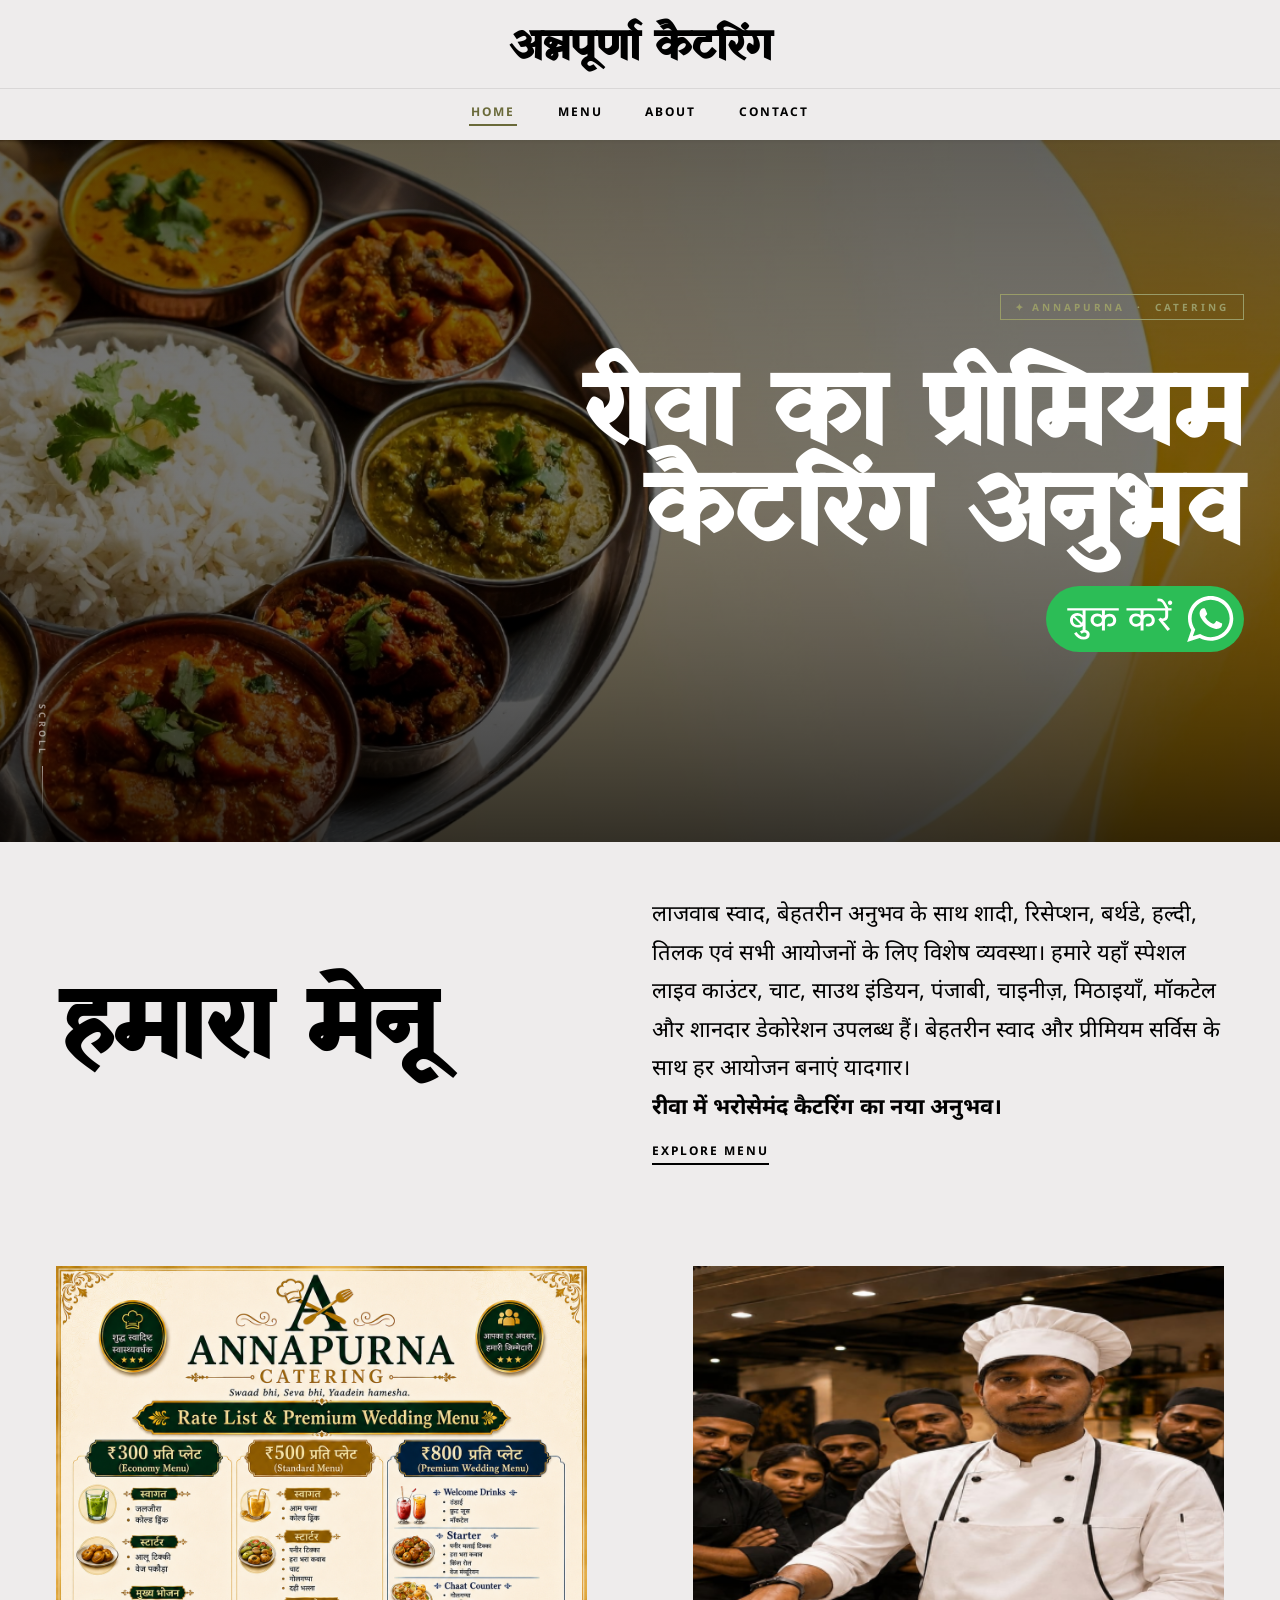
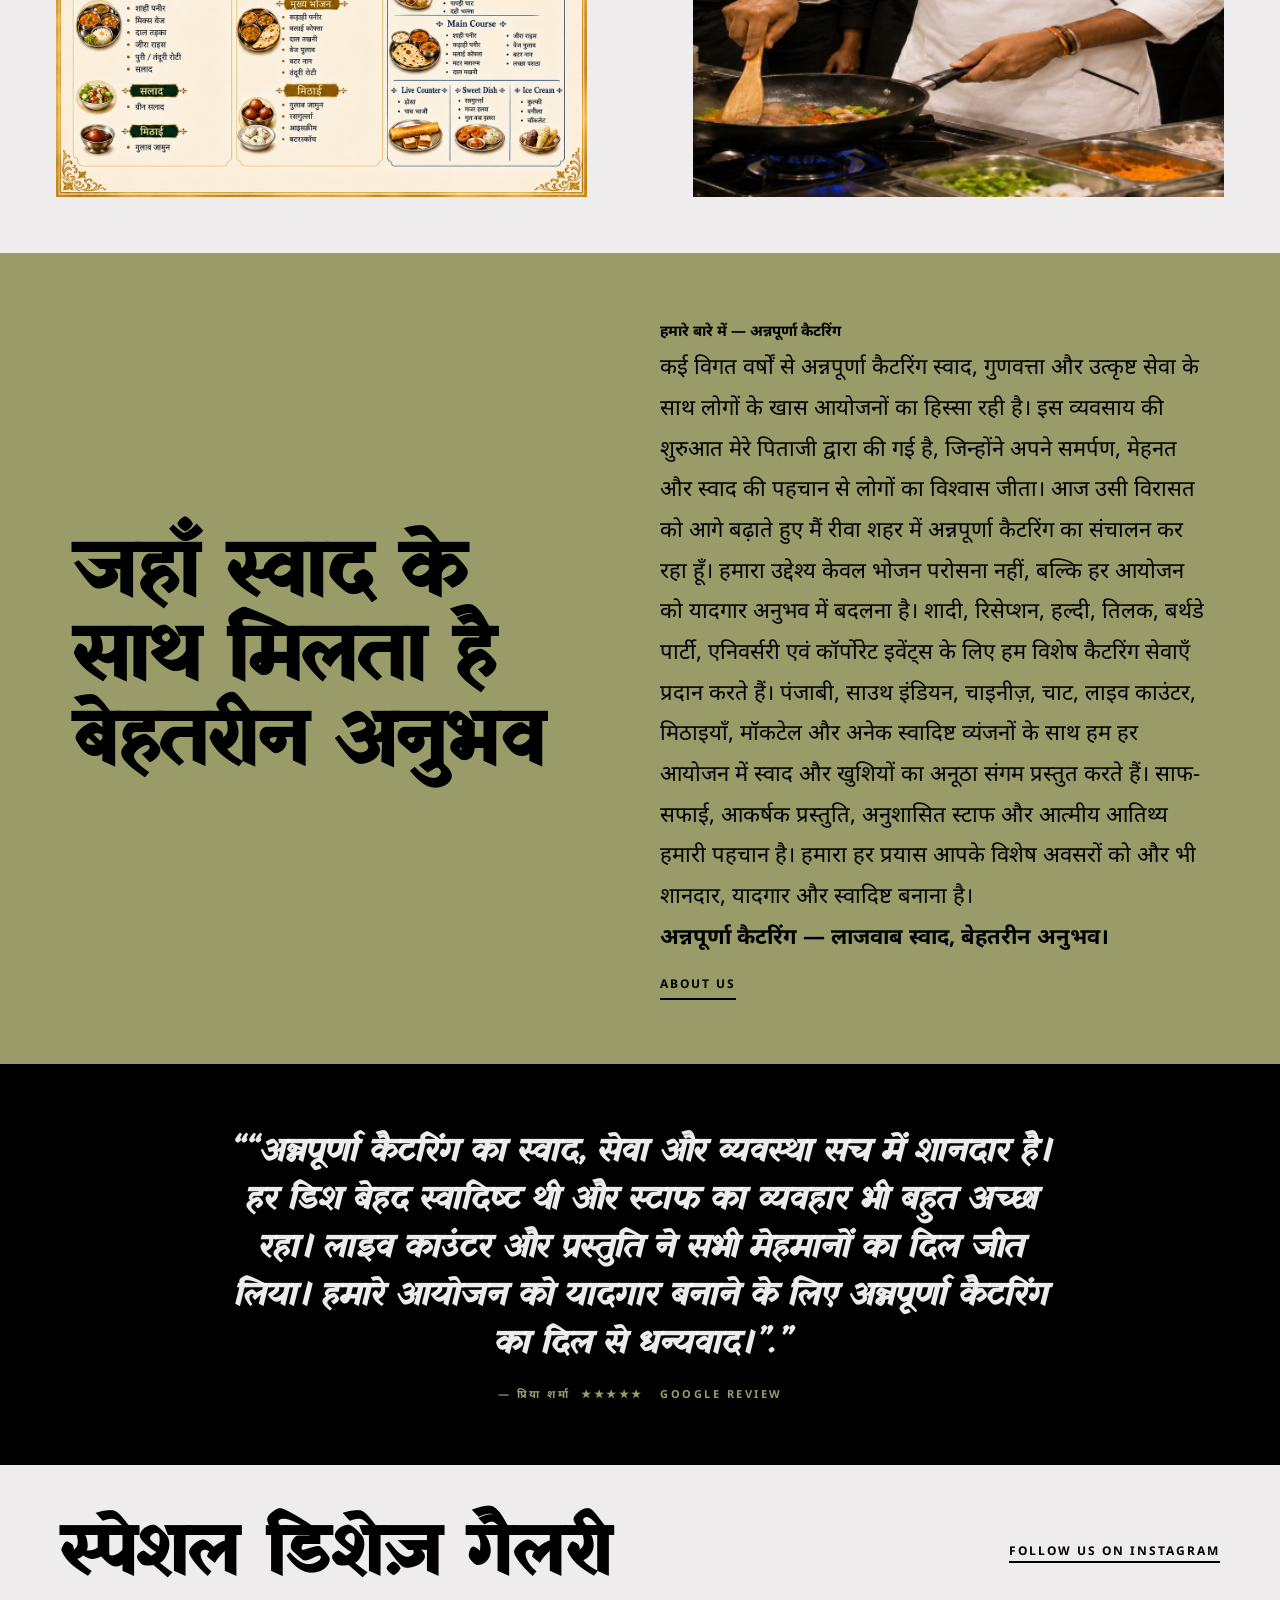
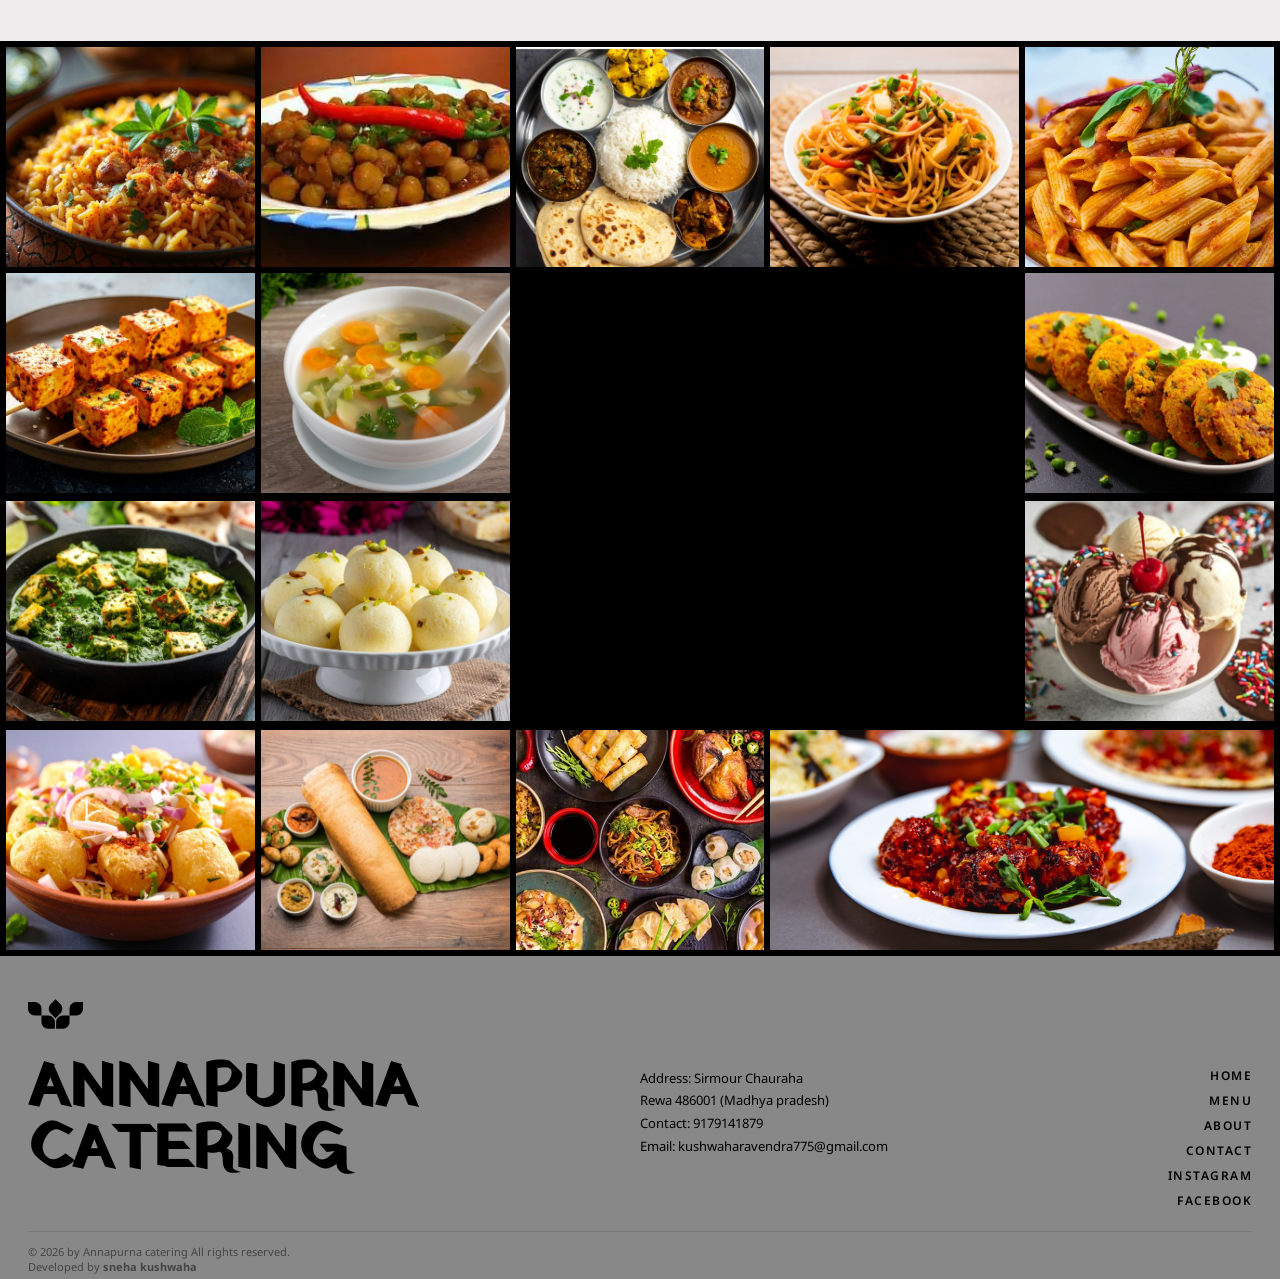
==== commit 4590719d: "Update index.html" ====
--- a/index.html
+++ b/index.html
@@ -84,8 +84,8 @@
   <section class="about">
     <div class="big-text">हमारा मेनू </div>
     <div class="small-text">
-      <p>लाजवाब स्वाद, बेहतरीन अनुभव के साथ शादी, रिसेप्शन, बर्थडे, हल्दी, तिलक एवं सभी आयोजनों के लिए विशेष व्यवस्था। हमारे यहाँ स्पेशल लाइव काउंटर, चाट, साउथ इंडियन, पंजाबी, चाइनीज़, मिठाइयाँ, मॉकटेल और शानदार डेकोरेशन उपलब्ध हैं। बेहतरीन स्वाद और प्रीमियम सर्विस के साथ हर आयोजन बनाएं यादगार। रीवा में भरोसेमंद कैटरिंग का नया अनुभव।रीवा में भरोसेमंद कैटरिंग का नया अनुभव।
-        <br>रीवा में भरोसेमंद कैटरिंग का नया अनुभव।
+      <p>लाजवाब स्वाद, बेहतरीन अनुभव के साथ शादी, रिसेप्शन, बर्थडे, हल्दी, तिलक एवं सभी आयोजनों के लिए विशेष व्यवस्था। हमारे यहाँ स्पेशल लाइव काउंटर, चाट, साउथ इंडियन, पंजाबी, चाइनीज़, मिठाइयाँ, मॉकटेल और शानदार डेकोरेशन उपलब्ध हैं। बेहतरीन स्वाद और प्रीमियम सर्विस के साथ हर आयोजन बनाएं यादगार। 
+        <br><b>रीवा में भरोसेमंद कैटरिंग का नया अनुभव।</b>
       </p>
       <a href="menu.html"><b>EXPLORE MENU</b></a>
     </div>
